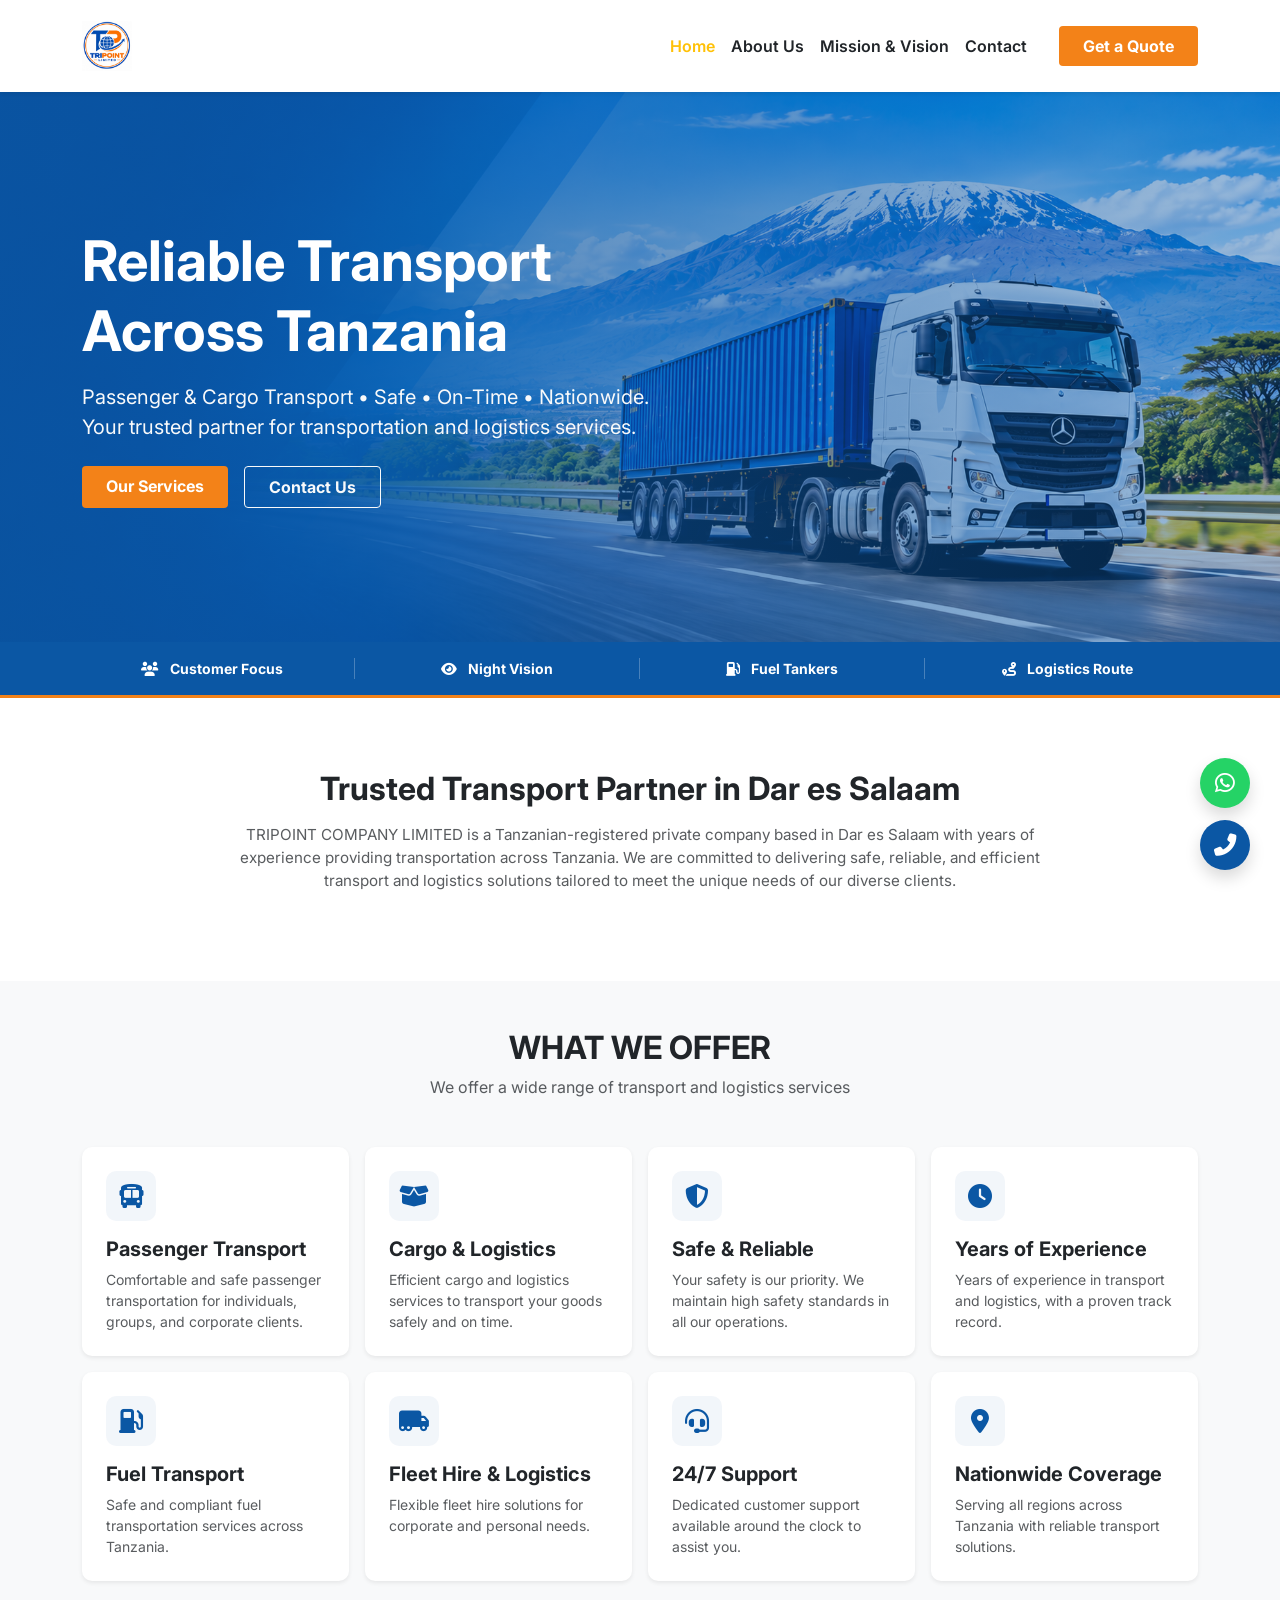
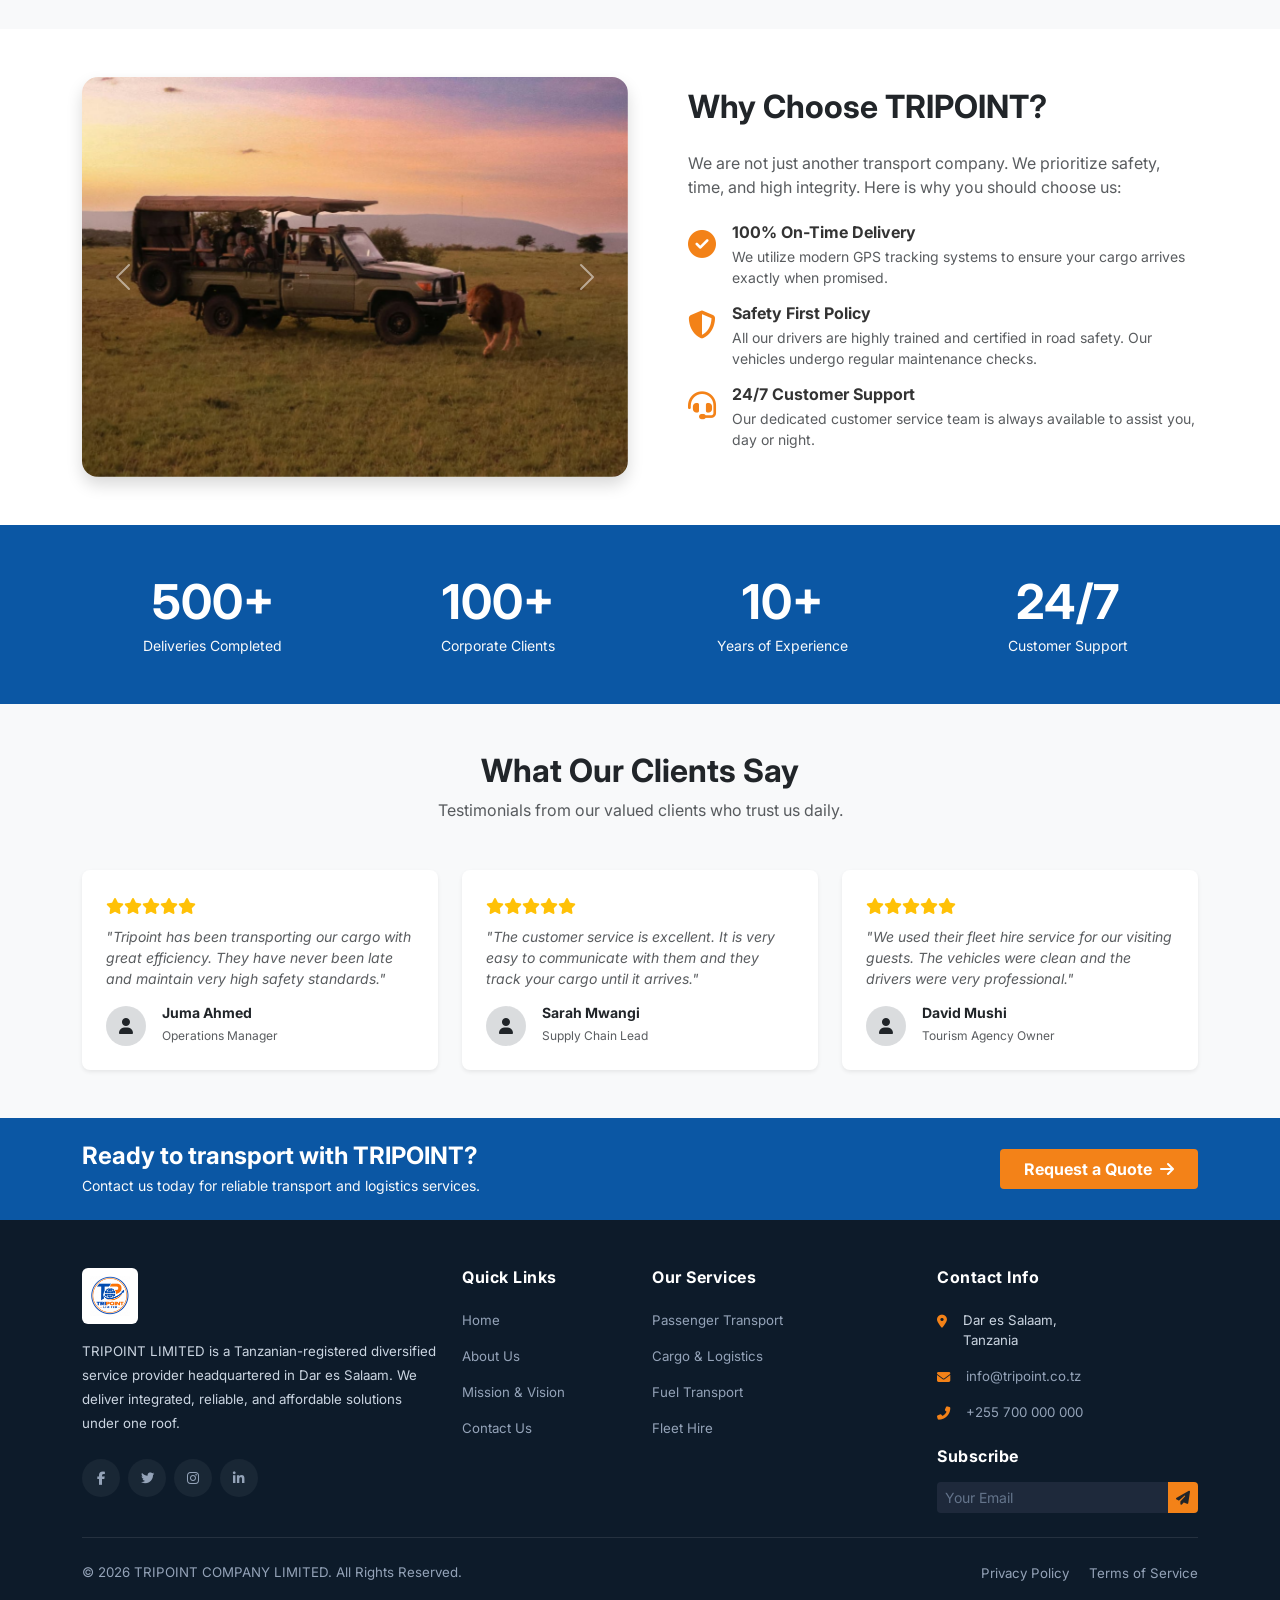
==== index.html @ cb776d4c "first commit" ====
<!DOCTYPE html>
<html lang="en">
<head>
    <meta charset="UTF-8">
    <meta name="viewport" content="width=device-width, initial-scale=1.0">
    <title>Tripoint Limited | Reliable Transport & Logistics</title>
    
    <!-- Bootstrap 5 Online CDN -->
    <link href="https://cdn.jsdelivr.net/npm/bootstrap@5.3.2/dist/css/bootstrap.min.css" rel="stylesheet">
    <!-- Font Awesome Icons Online CDN -->
    <link rel="stylesheet" href="https://cdnjs.cloudflare.com/ajax/libs/font-awesome/6.4.2/css/all.min.css">
    
    <!-- Custom CSS -->
    <link rel="stylesheet" href="assets/css/style.css">
</head>
<body>

    <!-- Navbar -->
    <nav class="navbar navbar-expand-lg navbar-light bg-white sticky-top shadow-sm py-3">
        <div class="container">
            <a class="navbar-brand" href="index.html">
                <img src="assets/images/logo/img.png" alt="Tripoint Logo" style="height: 50px; object-fit: contain;" onerror="this.src='https://via.placeholder.com/150x50?text=TRIPOINT'">
            </a>
            <button class="navbar-toggler border-0" type="button" data-bs-toggle="collapse" data-bs-target="#navbarNav">
                <span class="navbar-toggler-icon"></span>
            </button>
            <div class="collapse navbar-collapse justify-content-end" id="navbarNav">
                <ul class="navbar-nav align-items-center fw-semibold">
                    <li class="nav-item"><a class="nav-link active text-warning" href="index.html">Home</a></li>
                    <li class="nav-item"><a class="nav-link text-dark" href="about/index.html">About Us</a></li>
                    <li class="nav-item"><a class="nav-link text-dark" href="mission/index.html">Mission & Vision</a></li>
                    <li class="nav-item"><a class="nav-link text-dark" href="contact/index.html">Contact</a></li>
                    <li class="nav-item ms-lg-4 mt-3 mt-lg-0">
                        <a href="contact/index.html" class="btn btn-orange px-4 py-2 fw-bold text-white rounded-1">Get a Quote</a>
                    </li>
                </ul>
            </div>
        </div>
    </nav>

    <!-- Hero Section -->
    <header class="hero-section d-flex align-items-center">
        <div class="container">
            <div class="row">
                <div class="col-lg-7 col-md-9">
                    <h1 class="display-4 fw-bold text-white mb-3 lh-sm">Reliable Transport<br>Across Tanzania</h1>
                    <p class="text-light mb-4 fs-5" style="max-width: 600px;">Passenger & Cargo Transport • Safe • On-Time • Nationwide.<br>Your trusted partner for transportation and logistics services.</p>
                    <div class="d-flex gap-3">
                        <a href="#services" class="btn btn-orange px-4 py-2 fw-bold text-white rounded-1">Our Services</a>
                        <a href="contact/index.html" class="btn btn-outline-light px-4 py-2 fw-bold rounded-1">Contact Us</a>
                    </div>
                </div>
            </div>
        </div>
    </header>

    <!-- Features Bar -->
    <div class="features-bar py-3">
        <div class="container">
            <div class="row text-center text-white fw-bold small">
                <div class="col-6 col-md-3 mb-2 mb-md-0 border-end border-white border-opacity-25">
                    <i class="fas fa-users me-2"></i> Customer Focus
                </div>
                <div class="col-6 col-md-3 mb-2 mb-md-0 border-end border-white border-opacity-25">
                    <i class="fas fa-eye me-2"></i> Night Vision
                </div>
                <div class="col-6 col-md-3 mb-2 mb-md-0 border-end border-white border-opacity-25">
                    <i class="fas fa-gas-pump me-2"></i> Fuel Tankers
                </div>
                <div class="col-6 col-md-3">
                    <i class="fas fa-route me-2"></i> Logistics Route
                </div>
            </div>
        </div>
    </div>

    <!-- About Section -->
    <section class="py-5 bg-white text-center">
        <div class="container py-4">
            <h2 class="fw-bold mb-3 text-dark">Trusted Transport Partner in Dar es Salaam</h2>
            <p class="text-muted mx-auto" style="max-width: 850px; font-size: 0.95rem;">
                TRIPOINT COMPANY LIMITED is a Tanzanian-registered private company based in Dar es Salaam with years of experience providing transportation across Tanzania. We are committed to delivering safe, reliable, and efficient transport and logistics solutions tailored to meet the unique needs of our diverse clients.
            </p>
        </div>
    </section>

    <!-- What We Offer Section -->
    <section class="py-5 bg-light-gray" id="services">
        <div class="container">
            <div class="text-center mb-5">
                <h2 class="fw-bold text-dark">WHAT WE OFFER</h2>
                <p class="text-muted">We offer a wide range of transport and logistics services</p>
            </div>
            
            <div class="row g-3">
                <div class="col-md-6 col-lg-3">
                    <div class="card h-100 border-0 shadow-sm service-card rounded-3">
                        <div class="card-body p-4 text-start">
                            <div class="icon-box mb-3 text-primary fs-4"><i class="fas fa-bus"></i></div>
                            <h5 class="fw-bold text-dark mb-2">Passenger Transport</h5>
                            <p class="text-muted small mb-0">Comfortable and safe passenger transportation for individuals, groups, and corporate clients.</p>
                        </div>
                    </div>
                </div>
                <div class="col-md-6 col-lg-3">
                    <div class="card h-100 border-0 shadow-sm service-card rounded-3">
                        <div class="card-body p-4 text-start">
                            <div class="icon-box mb-3 text-primary fs-4"><i class="fas fa-box-open"></i></div>
                            <h5 class="fw-bold text-dark mb-2">Cargo & Logistics</h5>
                            <p class="text-muted small mb-0">Efficient cargo and logistics services to transport your goods safely and on time.</p>
                        </div>
                    </div>
                </div>
                <div class="col-md-6 col-lg-3">
                    <div class="card h-100 border-0 shadow-sm service-card rounded-3">
                        <div class="card-body p-4 text-start">
                            <div class="icon-box mb-3 text-primary fs-4"><i class="fas fa-shield-alt"></i></div>
                            <h5 class="fw-bold text-dark mb-2">Safe & Reliable</h5>
                            <p class="text-muted small mb-0">Your safety is our priority. We maintain high safety standards in all our operations.</p>
                        </div>
                    </div>
                </div>
                <div class="col-md-6 col-lg-3">
                    <div class="card h-100 border-0 shadow-sm service-card rounded-3">
                        <div class="card-body p-4 text-start">
                            <div class="icon-box mb-3 text-primary fs-4"><i class="fas fa-clock"></i></div>
                            <h5 class="fw-bold text-dark mb-2">Years of Experience</h5>
                            <p class="text-muted small mb-0">Years of experience in transport and logistics, with a proven track record.</p>
                        </div>
                    </div>
                </div>
                <div class="col-md-6 col-lg-3">
                    <div class="card h-100 border-0 shadow-sm service-card rounded-3">
                        <div class="card-body p-4 text-start">
                            <div class="icon-box mb-3 text-primary fs-4"><i class="fas fa-gas-pump"></i></div>
                            <h5 class="fw-bold text-dark mb-2">Fuel Transport</h5>
                            <p class="text-muted small mb-0">Safe and compliant fuel transportation services across Tanzania.</p>
                        </div>
                    </div>
                </div>
                <div class="col-md-6 col-lg-3">
                    <div class="card h-100 border-0 shadow-sm service-card rounded-3">
                        <div class="card-body p-4 text-start">
                            <div class="icon-box mb-3 text-primary fs-4"><i class="fas fa-truck-moving"></i></div>
                            <h5 class="fw-bold text-dark mb-2">Fleet Hire & Logistics</h5>
                            <p class="text-muted small mb-0">Flexible fleet hire solutions for corporate and personal needs.</p>
                        </div>
                    </div>
                </div>
                <div class="col-md-6 col-lg-3">
                    <div class="card h-100 border-0 shadow-sm service-card rounded-3">
                        <div class="card-body p-4 text-start">
                            <div class="icon-box mb-3 text-primary fs-4"><i class="fas fa-headset"></i></div>
                            <h5 class="fw-bold text-dark mb-2">24/7 Support</h5>
                            <p class="text-muted small mb-0">Dedicated customer support available around the clock to assist you.</p>
                        </div>
                    </div>
                </div>
                <div class="col-md-6 col-lg-3">
                    <div class="card h-100 border-0 shadow-sm service-card rounded-3">
                        <div class="card-body p-4 text-start">
                            <div class="icon-box mb-3 text-primary fs-4"><i class="fas fa-map-marker-alt"></i></div>
                            <h5 class="fw-bold text-dark mb-2">Nationwide Coverage</h5>
                            <p class="text-muted small mb-0">Serving all regions across Tanzania with reliable transport solutions.</p>
                        </div>
                    </div>
                </div>
            </div>
        </div>
    </section>

    <!-- Why Choose Us Section with Image Slider -->
    <section class="py-5 bg-white">
        <div class="container">
            <div class="row align-items-center">
                <!-- Image Slider Column -->
                <div class="col-lg-6 mb-4 mb-lg-0">
                    <div id="whyChooseCarousel" class="carousel slide shadow rounded-4 overflow-hidden" data-bs-ride="carousel" data-bs-interval="3000">
                        <div class="carousel-inner">
                            <!-- Slide 1 -->
                            <div class="carousel-item active">
                                <img src="assets/images/images/img3.jpeg" class="d-block w-100" style="height: 400px; object-fit: cover;" alt="Tripoint Operations" onerror="this.src='https://via.placeholder.com/600x400?text=Image+1'">
                            </div>
                            <!-- Slide 2 -->
                            <div class="carousel-item">
                                <img src="assets/images/images/img7.jpeg" class="d-block w-100" style="height: 400px; object-fit: cover;" alt="Tripoint Fleet" onerror="this.src='https://via.placeholder.com/600x400?text=Image+2'">
                            </div>
                            <!-- Slide 3 -->
                            <div class="carousel-item">
                                <img src="assets/images/images/img8.jpeg" class="d-block w-100" style="height: 400px; object-fit: cover;" alt="Tripoint Logistics" onerror="this.src='https://via.placeholder.com/600x400?text=Image+3'">
                            </div>
                            <!-- Slide 4 -->
                            <div class="carousel-item">
                                <img src="assets/images/images/img9.jpeg" class="d-block w-100" style="height: 400px; object-fit: cover;" alt="Tripoint Transport" onerror="this.src='https://via.placeholder.com/600x400?text=Image+4'">
                            </div>
                        </div>
                        <!-- Slider Controls (Vishale vya kubonyeza) -->
                        <button class="carousel-control-prev" type="button" data-bs-target="#whyChooseCarousel" data-bs-slide="prev">
                            <span class="carousel-control-prev-icon" aria-hidden="true"></span>
                            <span class="visually-hidden">Previous</span>
                        </button>
                        <button class="carousel-control-next" type="button" data-bs-target="#whyChooseCarousel" data-bs-slide="next">
                            <span class="carousel-control-next-icon" aria-hidden="true"></span>
                            <span class="visually-hidden">Next</span>
                        </button>
                    </div>
                </div>

                <!-- Text Column -->
                <div class="col-lg-6 ps-lg-5">
                    <h2 class="fw-bold text-dark mb-4">Why Choose TRIPOINT?</h2>
                    <p class="text-muted mb-4">We are not just another transport company. We prioritize safety, time, and high integrity. Here is why you should choose us:</p>
                    
                    <div class="d-flex mb-3">
                        <div class="me-3 text-orange fs-3"><i class="fas fa-check-circle"></i></div>
                        <div>
                            <h6 class="fw-bold mb-1">100% On-Time Delivery</h6>
                            <p class="text-muted small mb-0">We utilize modern GPS tracking systems to ensure your cargo arrives exactly when promised.</p>
                        </div>
                    </div>
                    
                    <div class="d-flex mb-3">
                        <div class="me-3 text-orange fs-3"><i class="fas fa-shield-alt"></i></div>
                        <div>
                            <h6 class="fw-bold mb-1">Safety First Policy</h6>
                            <p class="text-muted small mb-0">All our drivers are highly trained and certified in road safety. Our vehicles undergo regular maintenance checks.</p>
                        </div>
                    </div>
                    
                    <div class="d-flex mb-3">
                        <div class="me-3 text-orange fs-3"><i class="fas fa-headset"></i></div>
                        <div>
                            <h6 class="fw-bold mb-1">24/7 Customer Support</h6>
                            <p class="text-muted small mb-0">Our dedicated customer service team is always available to assist you, day or night.</p>
                        </div>
                    </div>
                </div>
            </div>
        </div>
    </section>

    <!-- Stats Section -->
    <section class="py-5 bg-primary text-white">
        <div class="container">
            <div class="row text-center">
                <div class="col-6 col-md-3 mb-4 mb-md-0">
                    <h2 class="fw-bold display-5 text-white mb-1">500+</h2>
                    <p class="mb-0 small text-light">Deliveries Completed</p>
                </div>
                <div class="col-6 col-md-3 mb-4 mb-md-0">
                    <h2 class="fw-bold display-5 text-white mb-1">100+</h2>
                    <p class="mb-0 small text-light">Corporate Clients</p>
                </div>
                <div class="col-6 col-md-3 mb-4 mb-md-0">
                    <h2 class="fw-bold display-5 text-white mb-1">10+</h2>
                    <p class="mb-0 small text-light">Years of Experience</p>
                </div>
                <div class="col-6 col-md-3">
                    <h2 class="fw-bold display-5 text-white mb-1">24/7</h2>
                    <p class="mb-0 small text-light">Customer Support</p>
                </div>
            </div>
        </div>
    </section>

    <!-- Testimonials Section -->
    <section class="py-5 bg-light-gray">
        <div class="container">
            <div class="text-center mb-5">
                <h2 class="fw-bold text-dark">What Our Clients Say</h2>
                <p class="text-muted">Testimonials from our valued clients who trust us daily.</p>
            </div>
            <div class="row g-4">
                <div class="col-md-4">
                    <div class="card h-100 border-0 shadow-sm p-4 rounded-3">
                        <div class="text-warning mb-2"><i class="fas fa-star"></i><i class="fas fa-star"></i><i class="fas fa-star"></i><i class="fas fa-star"></i><i class="fas fa-star"></i></div>
                        <p class="text-muted fst-italic small mb-3">"Tripoint has been transporting our cargo with great efficiency. They have never been late and maintain very high safety standards."</p>
                        <div class="d-flex align-items-center">
                            <div class="bg-secondary bg-opacity-25 rounded-circle d-flex align-items-center justify-content-center me-3" style="width: 40px; height: 40px;"><i class="fas fa-user text-dark"></i></div>
                            <div><h6 class="fw-bold mb-0 small">Juma Ahmed</h6><span class="text-muted" style="font-size: 0.75rem;">Operations Manager</span></div>
                        </div>
                    </div>
                </div>
                <div class="col-md-4">
                    <div class="card h-100 border-0 shadow-sm p-4 rounded-3">
                        <div class="text-warning mb-2"><i class="fas fa-star"></i><i class="fas fa-star"></i><i class="fas fa-star"></i><i class="fas fa-star"></i><i class="fas fa-star"></i></div>
                        <p class="text-muted fst-italic small mb-3">"The customer service is excellent. It is very easy to communicate with them and they track your cargo until it arrives."</p>
                        <div class="d-flex align-items-center">
                            <div class="bg-secondary bg-opacity-25 rounded-circle d-flex align-items-center justify-content-center me-3" style="width: 40px; height: 40px;"><i class="fas fa-user text-dark"></i></div>
                            <div><h6 class="fw-bold mb-0 small">Sarah Mwangi</h6><span class="text-muted" style="font-size: 0.75rem;">Supply Chain Lead</span></div>
                        </div>
                    </div>
                </div>
                <div class="col-md-4">
                    <div class="card h-100 border-0 shadow-sm p-4 rounded-3">
                        <div class="text-warning mb-2"><i class="fas fa-star"></i><i class="fas fa-star"></i><i class="fas fa-star"></i><i class="fas fa-star"></i><i class="fas fa-star"></i></div>
                        <p class="text-muted fst-italic small mb-3">"We used their fleet hire service for our visiting guests. The vehicles were clean and the drivers were very professional."</p>
                        <div class="d-flex align-items-center">
                            <div class="bg-secondary bg-opacity-25 rounded-circle d-flex align-items-center justify-content-center me-3" style="width: 40px; height: 40px;"><i class="fas fa-user text-dark"></i></div>
                            <div><h6 class="fw-bold mb-0 small">David Mushi</h6><span class="text-muted" style="font-size: 0.75rem;">Tourism Agency Owner</span></div>
                        </div>
                    </div>
                </div>
            </div>
        </div>
    </section>

    <!-- Blue CTA Bar -->
    <div class="bg-blue py-4">
        <div class="container">
            <div class="row align-items-center">
                <div class="col-md-8 text-center text-md-start mb-3 mb-md-0">
                    <h4 class="text-white fw-bold mb-1">Ready to transport with TRIPOINT?</h4>
                    <p class="text-light mb-0 small">Contact us today for reliable transport and logistics services.</p>
                </div>
                <div class="col-md-4 text-center text-md-end">
                    <a href="contact/index.html" class="btn btn-orange px-4 py-2 fw-bold text-white rounded-1">Request a Quote <i class="fas fa-arrow-right ms-1"></i></a>
                </div>
            </div>
        </div>
    </div>

    <!-- Footer -->
    <footer class="footer pt-5 pb-4 bg-dark-navy text-light">
        <div class="container">
            <div class="row g-4 mb-4">
                
                <!-- Col 1: Brand & About -->
                <div class="col-lg-4 col-md-6">
                    <div class="footer-brand mb-3">
                        <div class="bg-white p-2 rounded d-inline-block">
                            <img src="assets/images/logo/img.png" alt="Tripoint Logo" style="height: 40px; object-fit: contain;" onerror="this.src='https://via.placeholder.com/150x40/ffffff/000000?text=TRIPOINT'">
                        </div>
                    </div>
                    <p class="small text-slate-300 mb-4" style="line-height: 1.8;">
                        TRIPOINT LIMITED is a Tanzanian-registered diversified service provider headquartered in Dar es Salaam. We deliver integrated, reliable, and affordable solutions under one roof.
                    </p>
                    <div class="social-icons d-flex gap-2">
                        <a href="#" class="social-btn"><i class="fab fa-facebook-f fa-sm"></i></a>
                        <a href="#" class="social-btn"><i class="fab fa-twitter fa-sm"></i></a>
                        <a href="#" class="social-btn"><i class="fab fa-instagram fa-sm"></i></a>
                        <a href="#" class="social-btn"><i class="fab fa-linkedin-in fa-sm"></i></a>
                    </div>
                </div>

                <!-- Col 2: Quick Links -->
                <div class="col-lg-2 col-md-6">
                    <h6 class="fw-bold text-white mb-4">Quick Links</h6>
                    <ul class="list-unstyled small footer-links">
                        <li class="mb-3"><a href="index.html" class="footer-link">Home</a></li>
                        <li class="mb-3"><a href="about/index.html" class="footer-link">About Us</a></li>
                        <li class="mb-3"><a href="mission/index.html" class="footer-link">Mission & Vision</a></li>
                        <li class="mb-3"><a href="contact/index.html" class="footer-link">Contact Us</a></li>
                    </ul>
                </div>

                <!-- Col 3: Our Services -->
                <div class="col-lg-3 col-md-6">
                    <h6 class="fw-bold text-white mb-4">Our Services</h6>
                    <ul class="list-unstyled small footer-links">
                        <li class="mb-3"><a href="contact/index.html" class="footer-link">Passenger Transport</a></li>
                        <li class="mb-3"><a href="contact/index.html" class="footer-link">Cargo & Logistics</a></li>
                        <li class="mb-3"><a href="contact/index.html" class="footer-link">Fuel Transport</a></li>
                        <li class="mb-3"><a href="contact/index.html" class="footer-link">Fleet Hire</a></li>
                    </ul>
                </div>

                <!-- Col 4: Contact Info & Newsletter -->
                <div class="col-lg-3 col-md-6">
                    <h6 class="fw-bold text-white mb-4">Contact Info</h6>
                    <ul class="list-unstyled small text-slate-300">
                        <li class="mb-3 d-flex">
                            <i class="fas fa-map-marker-alt me-3 mt-1 text-orange"></i>
                            <span>Dar es Salaam,<br>Tanzania</span>
                        </li>
                        <li class="mb-3 d-flex">
                            <i class="fas fa-envelope me-3 mt-1 text-orange"></i>
                            <a href="mailto:info@tripoint.co.tz" class="footer-link">info@tripoint.co.tz</a>
                        </li>
                        <li class="mb-4 d-flex">
                            <i class="fas fa-phone-alt me-3 mt-1 text-orange"></i>
                            <a href="tel:+255700000000" class="footer-link">+255 700 000 000</a>
                        </li>
                    </ul>
                    
                    <h6 class="fw-bold text-white mb-3">Subscribe</h6>
                    <form>
                        <div class="input-group">
                            <input type="email" class="form-control form-control-sm border-0" placeholder="Your Email">
                            <button class="btn btn-orange btn-sm" type="button"><i class="fas fa-paper-plane"></i></button>
                        </div>
                    </form>
                </div>

            </div>
            
            <!-- Footer Bottom -->
            <div class="border-top border-secondary border-opacity-25 pt-4 mt-2">
                <div class="row align-items-center">
                    <div class="col-md-6 text-center text-md-start mb-2 mb-md-0">
                        <p class="small text-slate-400 mb-0">&copy; 2026 TRIPOINT COMPANY LIMITED. All Rights Reserved.</p>
                    </div>
                    <div class="col-md-6 text-center text-md-end">
                        <a href="#" class="footer-link small me-3">Privacy Policy</a>
                        <a href="#" class="footer-link small">Terms of Service</a>
                    </div>
                </div>
            </div>
        </div>
    </footer>

    <!-- Floating Action Buttons (Upande wa Kulia) -->
    <div class="floating-buttons">
        <a href="https://wa.me/255700000000?text=Hello%20Tripoint,%20I%20would%20like%20to%20inquire%20about%20your%20services" target="_blank" class="float-btn btn-whatsapp shadow" title="Chat on WhatsApp">
            <i class="fab fa-whatsapp"></i>
        </a>
        
        <a href="tel:+255700000000" class="float-btn btn-call shadow" title="Call Us Now">
            <i class="fas fa-phone-alt"></i>
        </a>
        
        <a href="#" class="float-btn btn-top shadow" id="backToTop" title="Back to Top">
            <i class="fas fa-arrow-up"></i>
        </a>
    </div>

    <!-- Bootstrap JS Bundle -->
    <script src="https://cdn.jsdelivr.net/npm/bootstrap@5.3.2/dist/js/bootstrap.bundle.min.js"></script>
    
    <!-- Custom JS -->
    <script>
        const backToTopBtn = document.getElementById("backToTop");
        window.onscroll = function() {
            if (document.body.scrollTop > 300 || document.documentElement.scrollTop > 300) {
                backToTopBtn.style.display = "flex";
            } else {
                backToTopBtn.style.display = "none";
            }
        };
        backToTopBtn.addEventListener("click", function(e) {
            e.preventDefault();
            window.scrollTo({top: 0, behavior: 'smooth'});
        });
    </script>
</body>
</html>
---- assets/css/style.css ----
/* =========================================
   TRIPOINT LIMITED - CUSTOM CSS
   ========================================= */

@import url('https://fonts.googleapis.com/css2?family=Inter:wght@400;600;700;800&display=swap');

:root {
    --primary-blue: #0b57a4;
    --orange-accent: #f38218;
    --dark-navy: #0d1b2a;
    --bg-gray: #f8f9fa;
    --text-dark: #333333;
    --text-muted: #6c757d;
}

body {
    font-family: 'Inter', sans-serif;
    color: var(--text-dark);
    overflow-x: hidden;
}

/* Helper Classes */
.text-orange { color: var(--orange-accent) !important; }
.bg-blue { background-color: var(--primary-blue) !important; }
.bg-dark-navy { background-color: var(--dark-navy) !important; }
.bg-light-gray { background-color: var(--bg-gray) !important; }
.bg-primary { background-color: var(--primary-blue) !important; }

/* Custom Buttons */
.btn-orange {
    background-color: var(--orange-accent);
    border: none;
    transition: all 0.3s ease;
}
.btn-orange:hover {
    background-color: #d96d0f;
    color: #fff;
}

/* Navbar */
.navbar {
    padding: 15px 0;
    transition: all 0.3s;
}
.navbar .nav-link {
    padding: 10px 15px;
    transition: color 0.2s;
}
.navbar .nav-link:hover {
    color: var(--orange-accent) !important;
}
.navbar-brand img {
    height: 50px;
}

/* Hero Section */
.hero-section {
    background: linear-gradient(90deg, rgba(11, 87, 164, 0.85) 0%, rgba(11, 87, 164, 0.4) 100%), 
                url('../images/images/hero1.png') center/cover no-repeat;
    min-height: 550px;
    padding: 80px 0;
    position: relative;
}

/* Features Bar */
.features-bar {
    background-color: var(--primary-blue);
    border-bottom: 3px solid var(--orange-accent);
}

/* Service Cards */
.service-card {
    transition: transform 0.3s ease, box-shadow 0.3s ease;
    border-radius: 10px !important;
    background-color: #ffffff;
}
.service-card:hover {
    transform: translateY(-5px);
    box-shadow: 0 10px 20px rgba(0,0,0,0.1) !important;
}
.icon-box {
    display: inline-flex;
    align-items: center;
    justify-content: center;
    width: 50px;
    height: 50px;
    background-color: rgba(11, 87, 164, 0.05);
    border-radius: 10px;
    color: var(--primary-blue) !important;
}

/* CTA Bar */
.bg-blue {
    background-color: var(--primary-blue);
}

/* =========================================
   FOOTER STYLING
   ========================================= */
.footer {
    font-size: 0.95rem;
    background-color: var(--dark-navy);
}
.footer h6 {
    letter-spacing: 0.5px;
    font-size: 1rem;
}
.footer-links a {
    transition: color 0.3s ease, padding-left 0.3s ease;
}
.footer-links a:hover {
    color: #ffffff !important;
    padding-left: 5px;
}
.hover-white:hover {
    color: #ffffff !important;
}

/* Rangi ya maandishi yanayosomeka kwenye Footer nyeusi */
.text-slate-300 {
    color: #CBD5E1 !important;
}
.text-slate-400 {
    color: #94A3B8 !important;
}

/* Viungo vya Footer (Links) */
.footer-link {
    color: #94A3B8 !important;
    text-decoration: none;
    transition: all 0.3s ease;
}
.footer-link:hover {
    color: var(--orange-accent) !important;
    padding-left: 5px; 
}

/* Alama za Mitandao ya Kijamii (Social Icons) */
.social-btn {
    display: inline-flex;
    align-items: center;
    justify-content: center;
    width: 38px;
    height: 38px;
    background-color: rgba(255, 255, 255, 0.05);
    color: #94A3B8;
    border-radius: 50%;
    text-decoration: none;
    transition: all 0.3s ease;
}
.social-btn:hover {
    background-color: var(--orange-accent);
    color: #ffffff;
    transform: translateY(-3px);
}

/* Kurekebisha fomu ya Newsletter kwenye footer */
.footer .form-control {
    background-color: #1E293B;
    color: #ffffff;
}
.footer .form-control::placeholder {
    color: #64748B;
}

/* =========================================
   FLOATING ACTION BUTTONS (Chini Kushoto)
   ========================================= */
.floating-buttons {
    position: fixed;
    bottom: 30px;
    right: 30px; /* Nimeweka left kama ulivyoomba */
    display: flex;
    flex-direction: column;
    gap: 12px;
    z-index: 1050;
}

.float-btn {
    width: 50px;
    height: 50px;
    border-radius: 50%;
    display: flex;
    align-items: center;
    justify-content: center;
    font-size: 1.4rem;
    color: #ffffff;
    text-decoration: none;
    transition: all 0.3s ease;
    cursor: pointer;
    border: none;
}

.float-btn:hover {
    color: #ffffff;
    transform: scale(1.1);
}

/* WhatsApp Button */
.btn-whatsapp {
    background-color: #25d366;
}
.btn-whatsapp:hover {
    background-color: #1ebe57;
    box-shadow: 0 5px 15px rgba(37, 211, 102, 0.4);
}

/* Call Button */
.btn-call {
    background-color: var(--primary-blue);
}
.btn-call:hover {
    background-color: #08437f;
    box-shadow: 0 5px 15px rgba(11, 87, 164, 0.4);
}

/* Back to Top Button */
.btn-top {
    background-color: var(--orange-accent);
    display: none; 
}
.btn-top:hover {
    background-color: #d96d0f;
    box-shadow: 0 5px 15px rgba(243, 130, 24, 0.4);
}

/* Mobile Adjustments */
@media (max-width: 768px) {
    .hero-section {
        min-height: 400px;
        text-align: center;
        background: linear-gradient(180deg, rgba(11, 87, 164, 0.9) 0%, rgba(11, 87, 164, 0.7) 100%), 
                    url('../images/images/hero1.png') center/cover no-repeat;
    }
    .hero-section h1 {
        font-size: 2.2rem;
    }
    .features-bar .border-end {
        border-right: none !important;
        border-bottom: 1px solid rgba(255,255,255,0.2);
        padding-bottom: 10px;
        margin-bottom: 10px;
    }
    .features-bar .col:last-child {
        border-bottom: none;
        margin-bottom: 0;
        padding-bottom: 0;
    }
    .floating-buttons {
        bottom: 20px;
        left: 20px;
    }
    .float-btn {
        width: 45px;
        height: 45px;
        font-size: 1.2rem;
    }
}
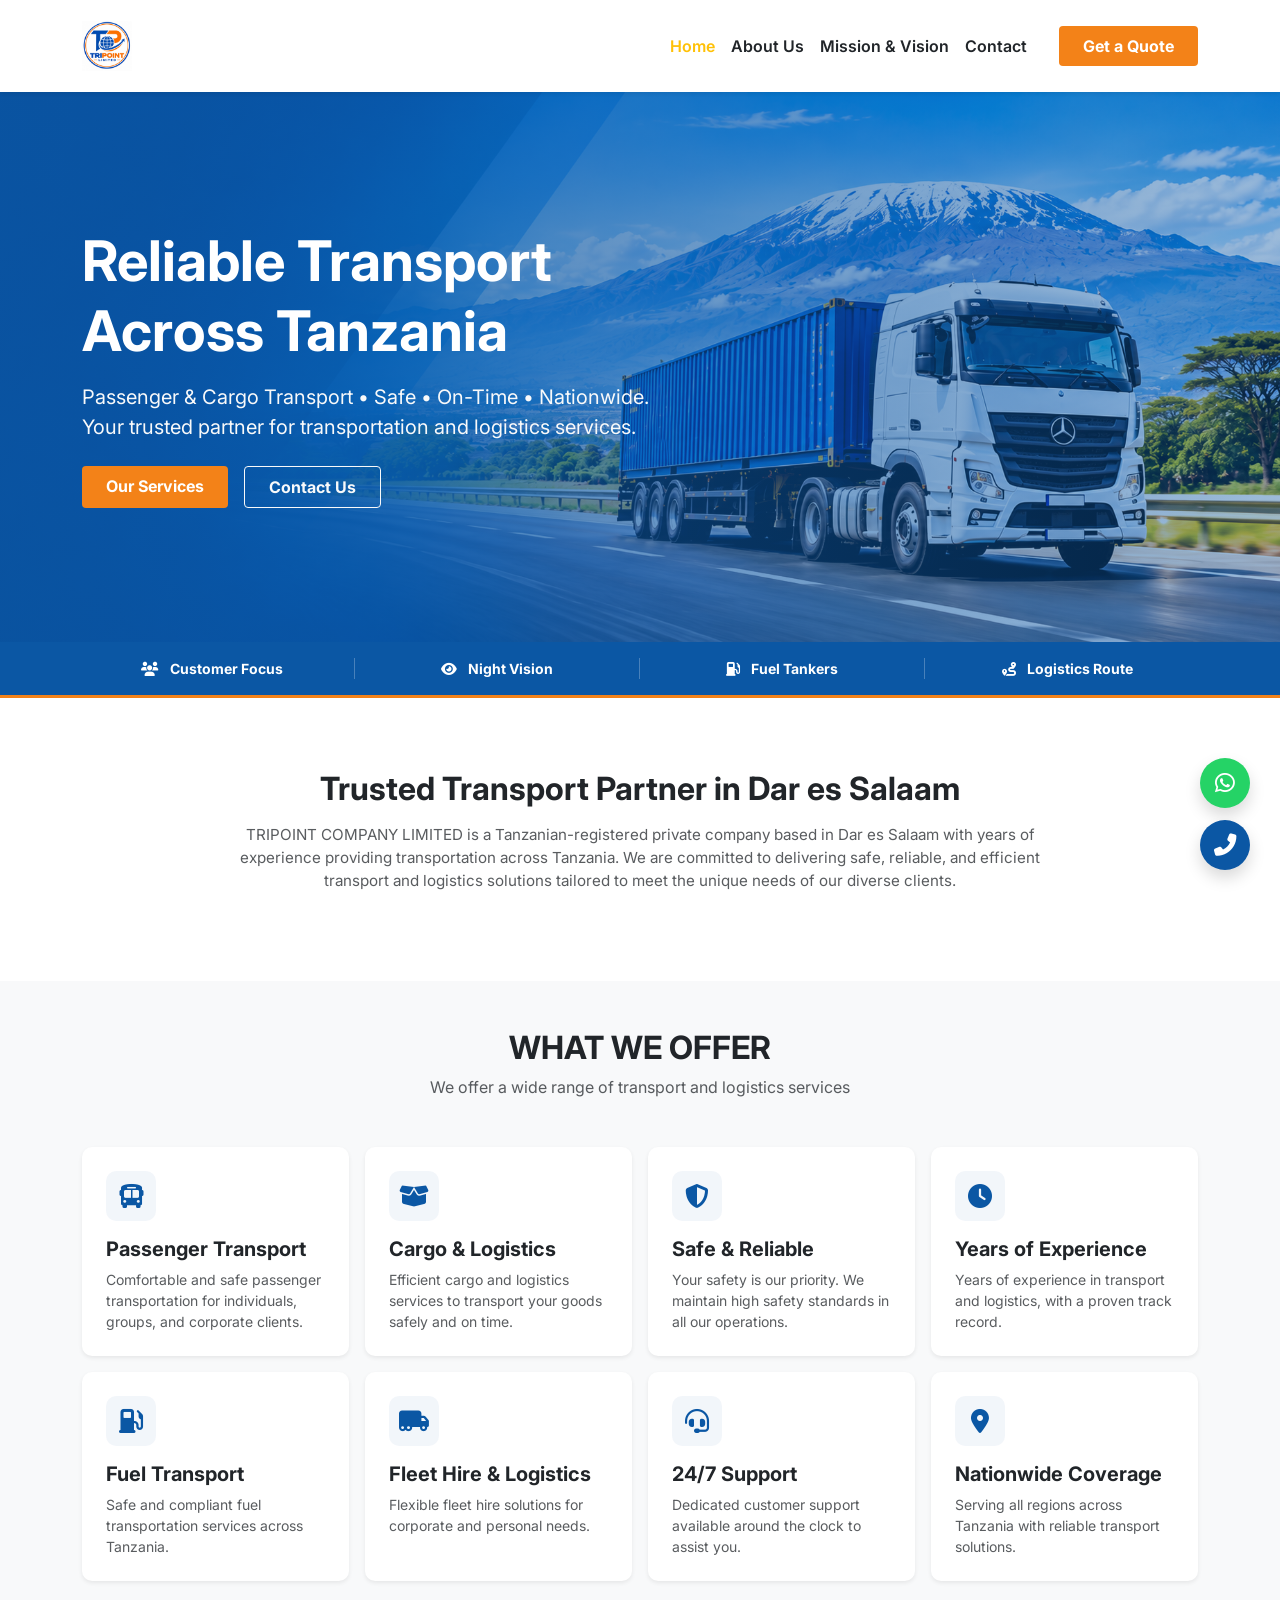
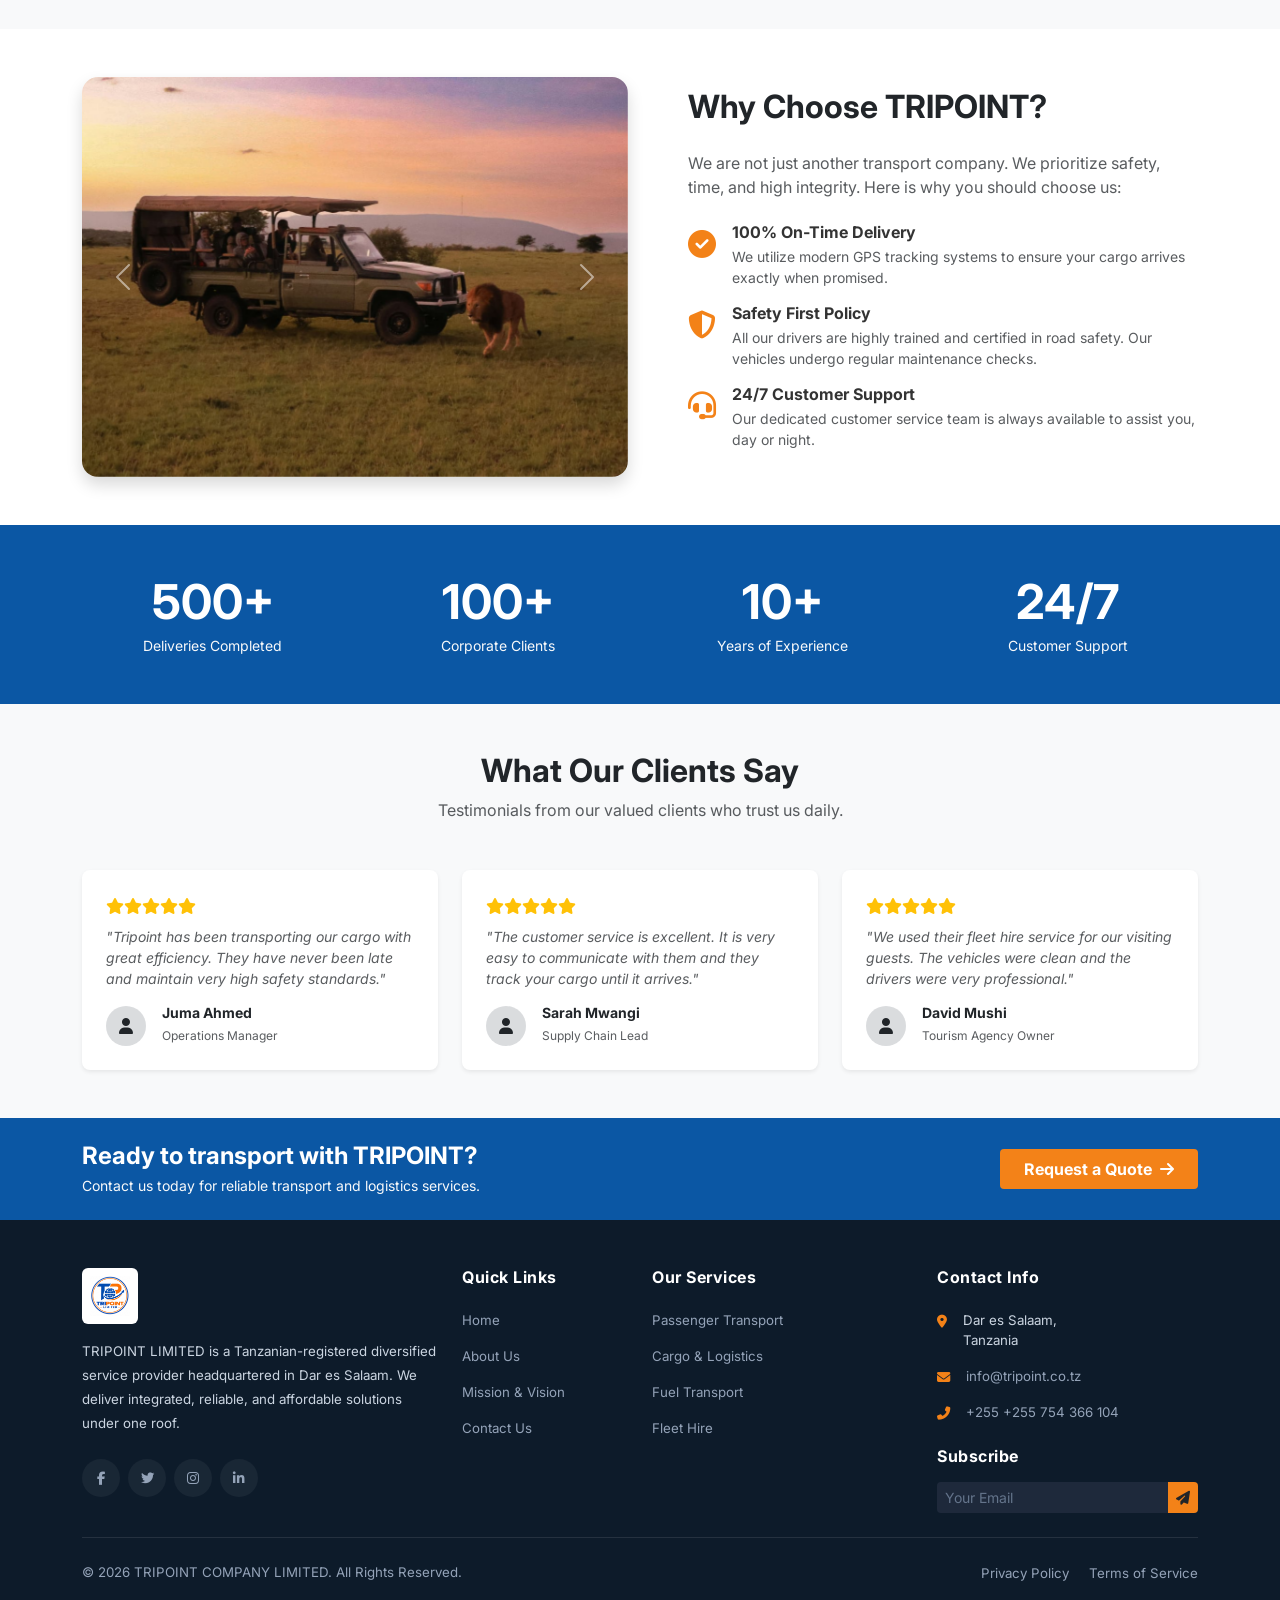
==== commit aefceadc: "update on phone number" ====
--- a/index.html
+++ b/index.html
@@ -379,7 +379,7 @@
                         </li>
                         <li class="mb-4 d-flex">
                             <i class="fas fa-phone-alt me-3 mt-1 text-orange"></i>
-                            <a href="tel:+255700000000" class="footer-link">+255 700 000 000</a>
+                            <a href="tel:+255754366104" class="footer-link">+255 +255 754 366 104</a>
                         </li>
                     </ul>
                     
@@ -411,11 +411,11 @@
 
     <!-- Floating Action Buttons (Upande wa Kulia) -->
     <div class="floating-buttons">
-        <a href="https://wa.me/255700000000?text=Hello%20Tripoint,%20I%20would%20like%20to%20inquire%20about%20your%20services" target="_blank" class="float-btn btn-whatsapp shadow" title="Chat on WhatsApp">
+        <a href="https://wa.me/255754366104?text=Hello%20Tripoint,%20I%20would%20like%20to%20inquire%20about%20your%20services" target="_blank" class="float-btn btn-whatsapp shadow" title="Chat on WhatsApp">
             <i class="fab fa-whatsapp"></i>
         </a>
         
-        <a href="tel:+255700000000" class="float-btn btn-call shadow" title="Call Us Now">
+        <a href="tel:+255754366104" class="float-btn btn-call shadow" title="Call Us Now">
             <i class="fas fa-phone-alt"></i>
         </a>
         
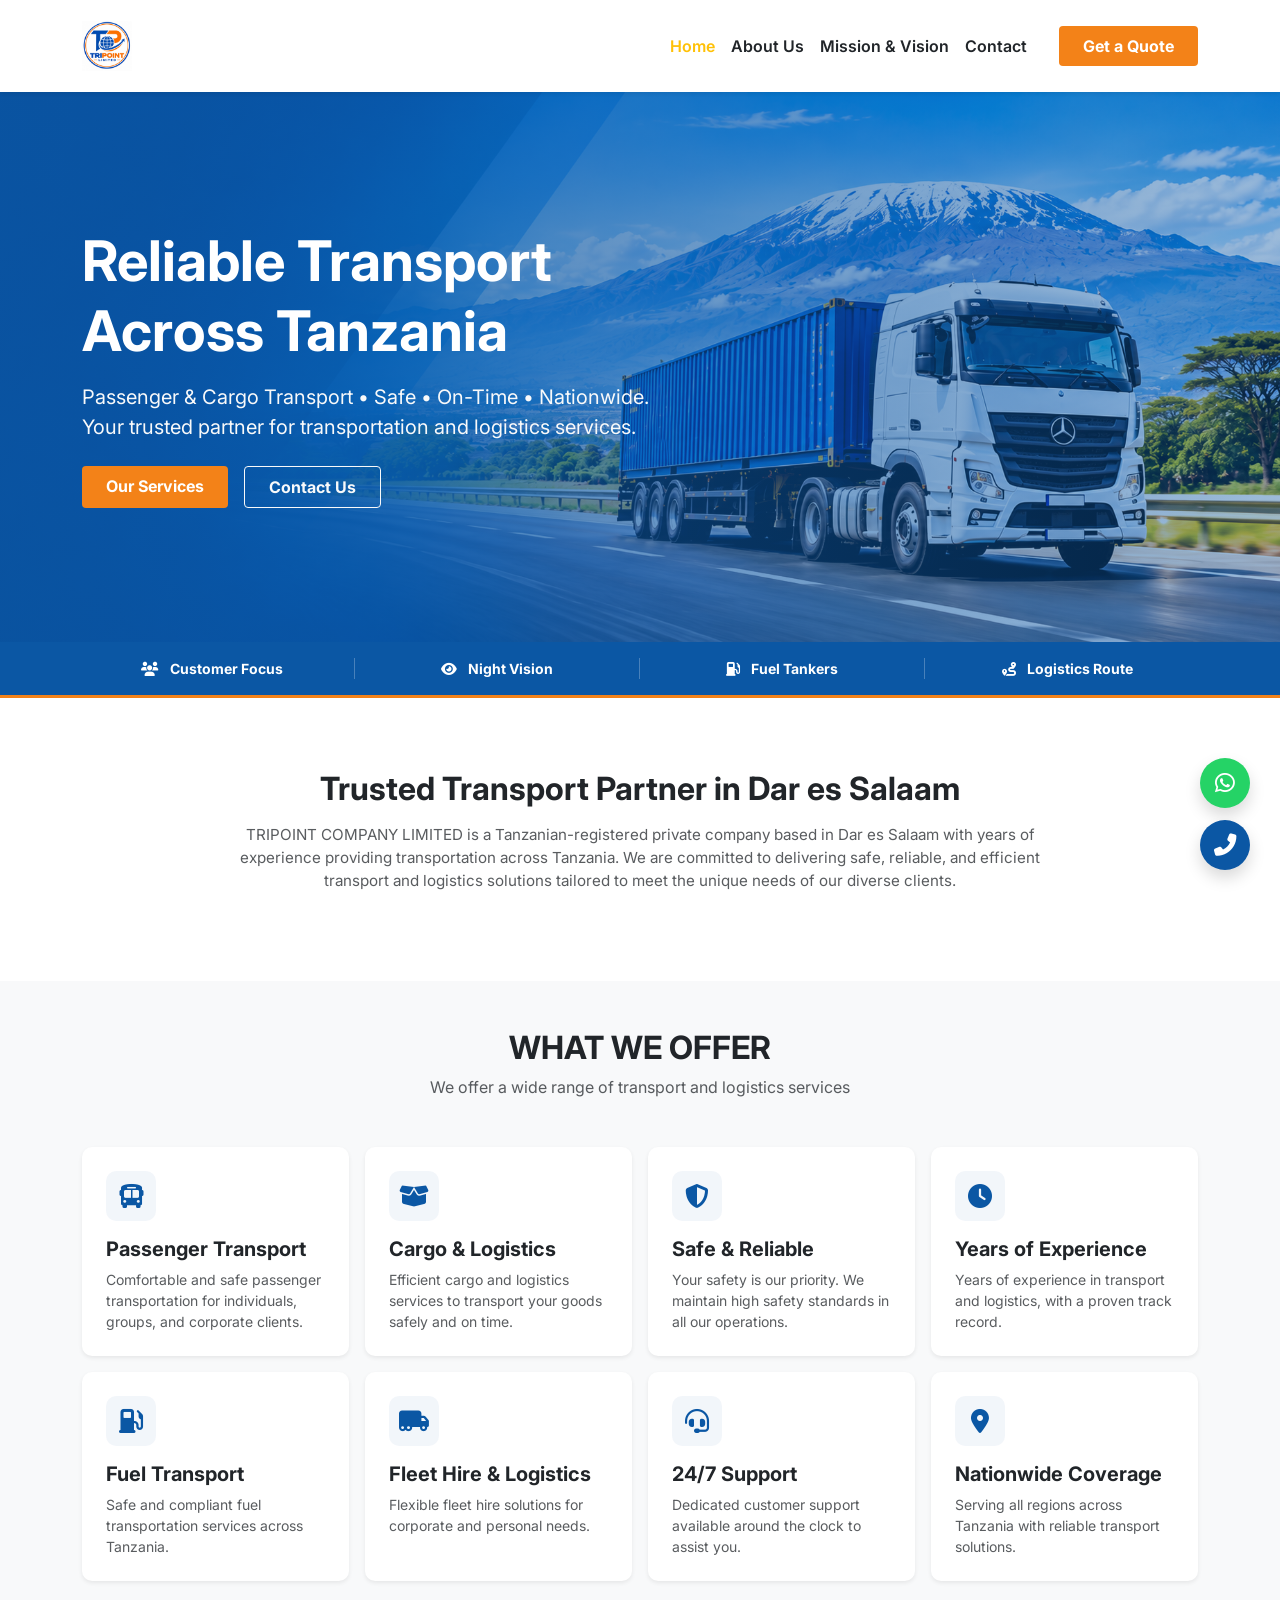
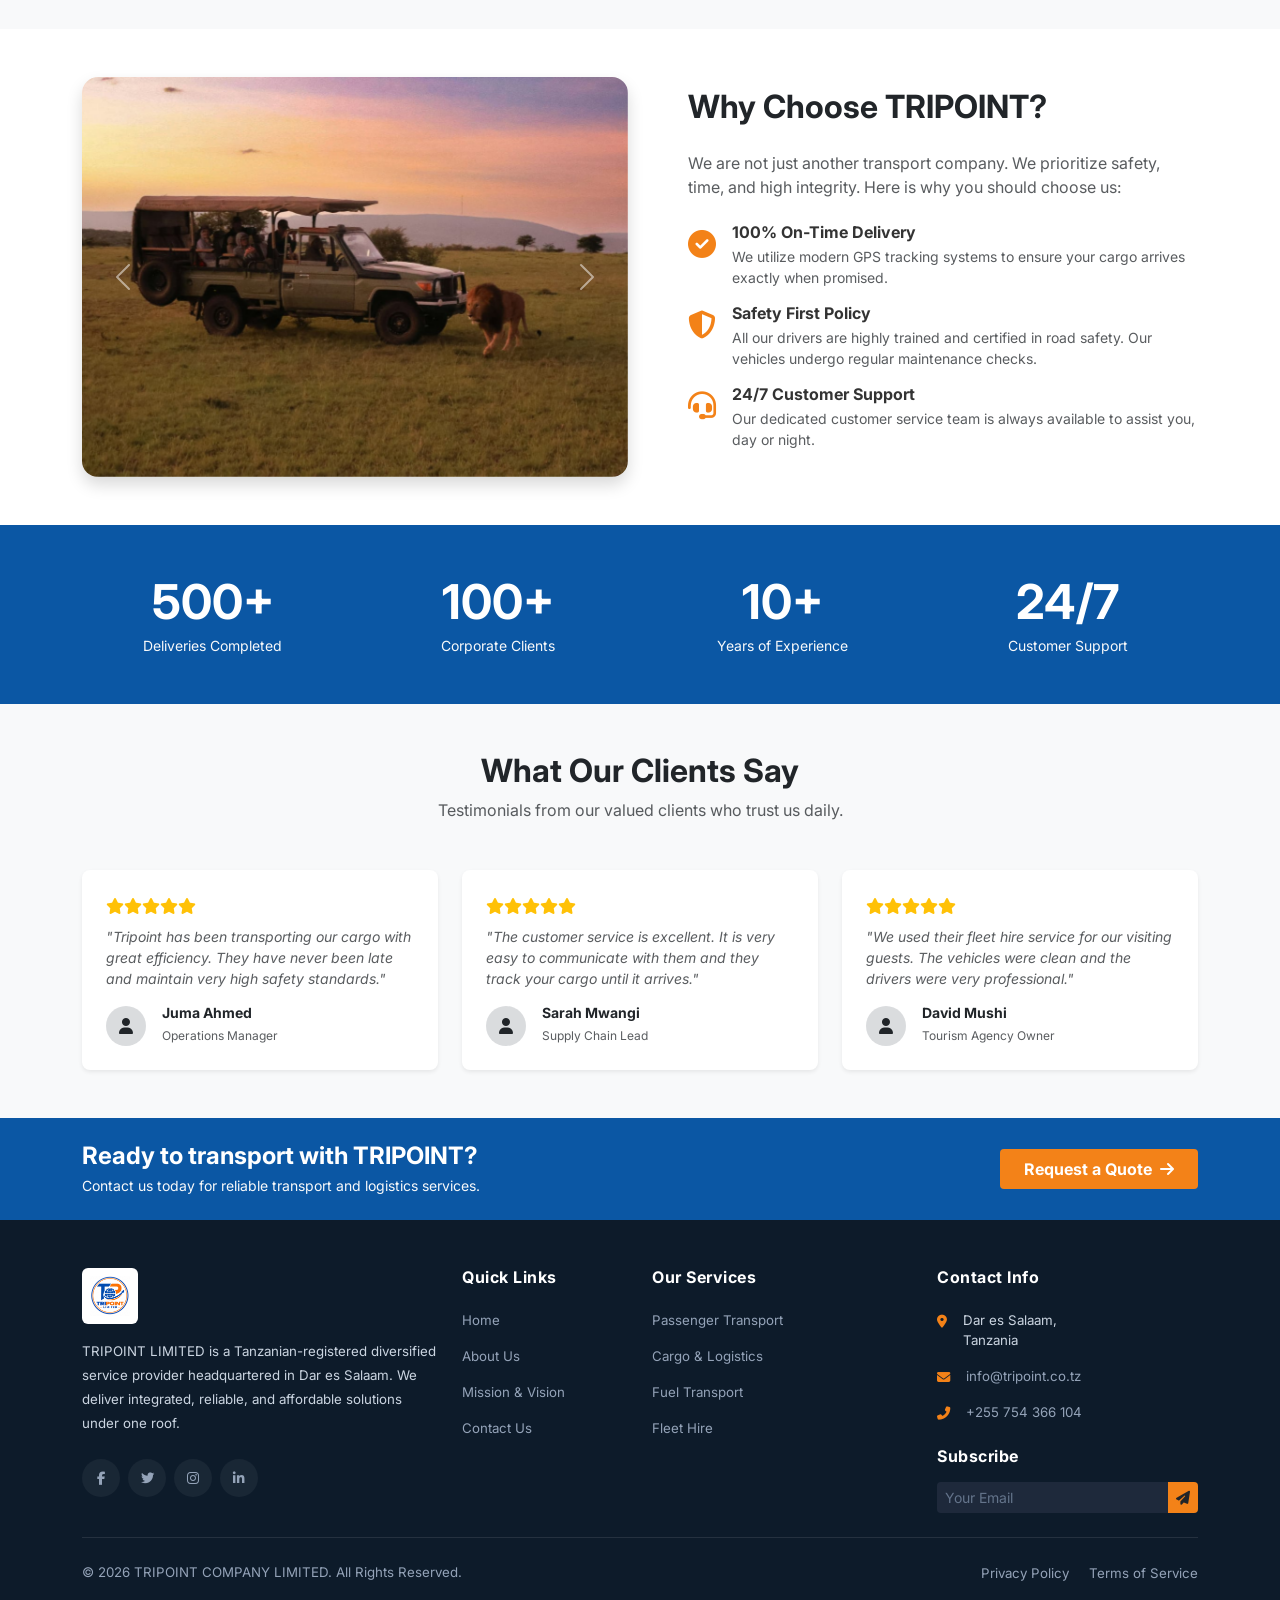
==== commit 87338854: "first commit 23" ====
--- a/index.html
+++ b/index.html
@@ -175,7 +175,7 @@
             <div class="row align-items-center">
                 <!-- Image Slider Column -->
                 <div class="col-lg-6 mb-4 mb-lg-0">
-                    <div id="whyChooseCarousel" class="carousel slide shadow rounded-4 overflow-hidden" data-bs-ride="carousel" data-bs-interval="3000">
+                    <div id="whyChooseCarousel" class="carousel slide shadow rounded-4 overflow-hidden" data-bs-ride="carousel" data-bs-interval="15000">
                         <div class="carousel-inner">
                             <!-- Slide 1 -->
                             <div class="carousel-item active">
@@ -185,9 +185,15 @@
                             <div class="carousel-item">
                                 <img src="assets/images/images/img7.jpeg" class="d-block w-100" style="height: 400px; object-fit: cover;" alt="Tripoint Fleet" onerror="this.src='https://via.placeholder.com/600x400?text=Image+2'">
                             </div>
+                            <div class="carousel-item">
+                                <img src="assets/images/images/img12.jpeg" class="d-block w-100" style="height: 400px; object-fit: cover;" alt="Tripoint Transport" onerror="this.src='https://via.placeholder.com/600x400?text=Image+4'">
+                            </div>
                             <!-- Slide 3 -->
                             <div class="carousel-item">
                                 <img src="assets/images/images/img8.jpeg" class="d-block w-100" style="height: 400px; object-fit: cover;" alt="Tripoint Logistics" onerror="this.src='https://via.placeholder.com/600x400?text=Image+3'">
+                            </div>
+                            <div class="carousel-item">
+                                <img src="assets/images/images/img11.jpeg" class="d-block w-100" style="height: 400px; object-fit: cover;" alt="Tripoint Transport" onerror="this.src='https://via.placeholder.com/600x400?text=Image+4'">
                             </div>
                             <!-- Slide 4 -->
                             <div class="carousel-item">
@@ -379,7 +385,7 @@
                         </li>
                         <li class="mb-4 d-flex">
                             <i class="fas fa-phone-alt me-3 mt-1 text-orange"></i>
-                            <a href="tel:+255754366104" class="footer-link">+255 +255 754 366 104</a>
+                            <a href="tel:+255754366104" class="footer-link">+255 754 366 104</a>
                         </li>
                     </ul>
                     
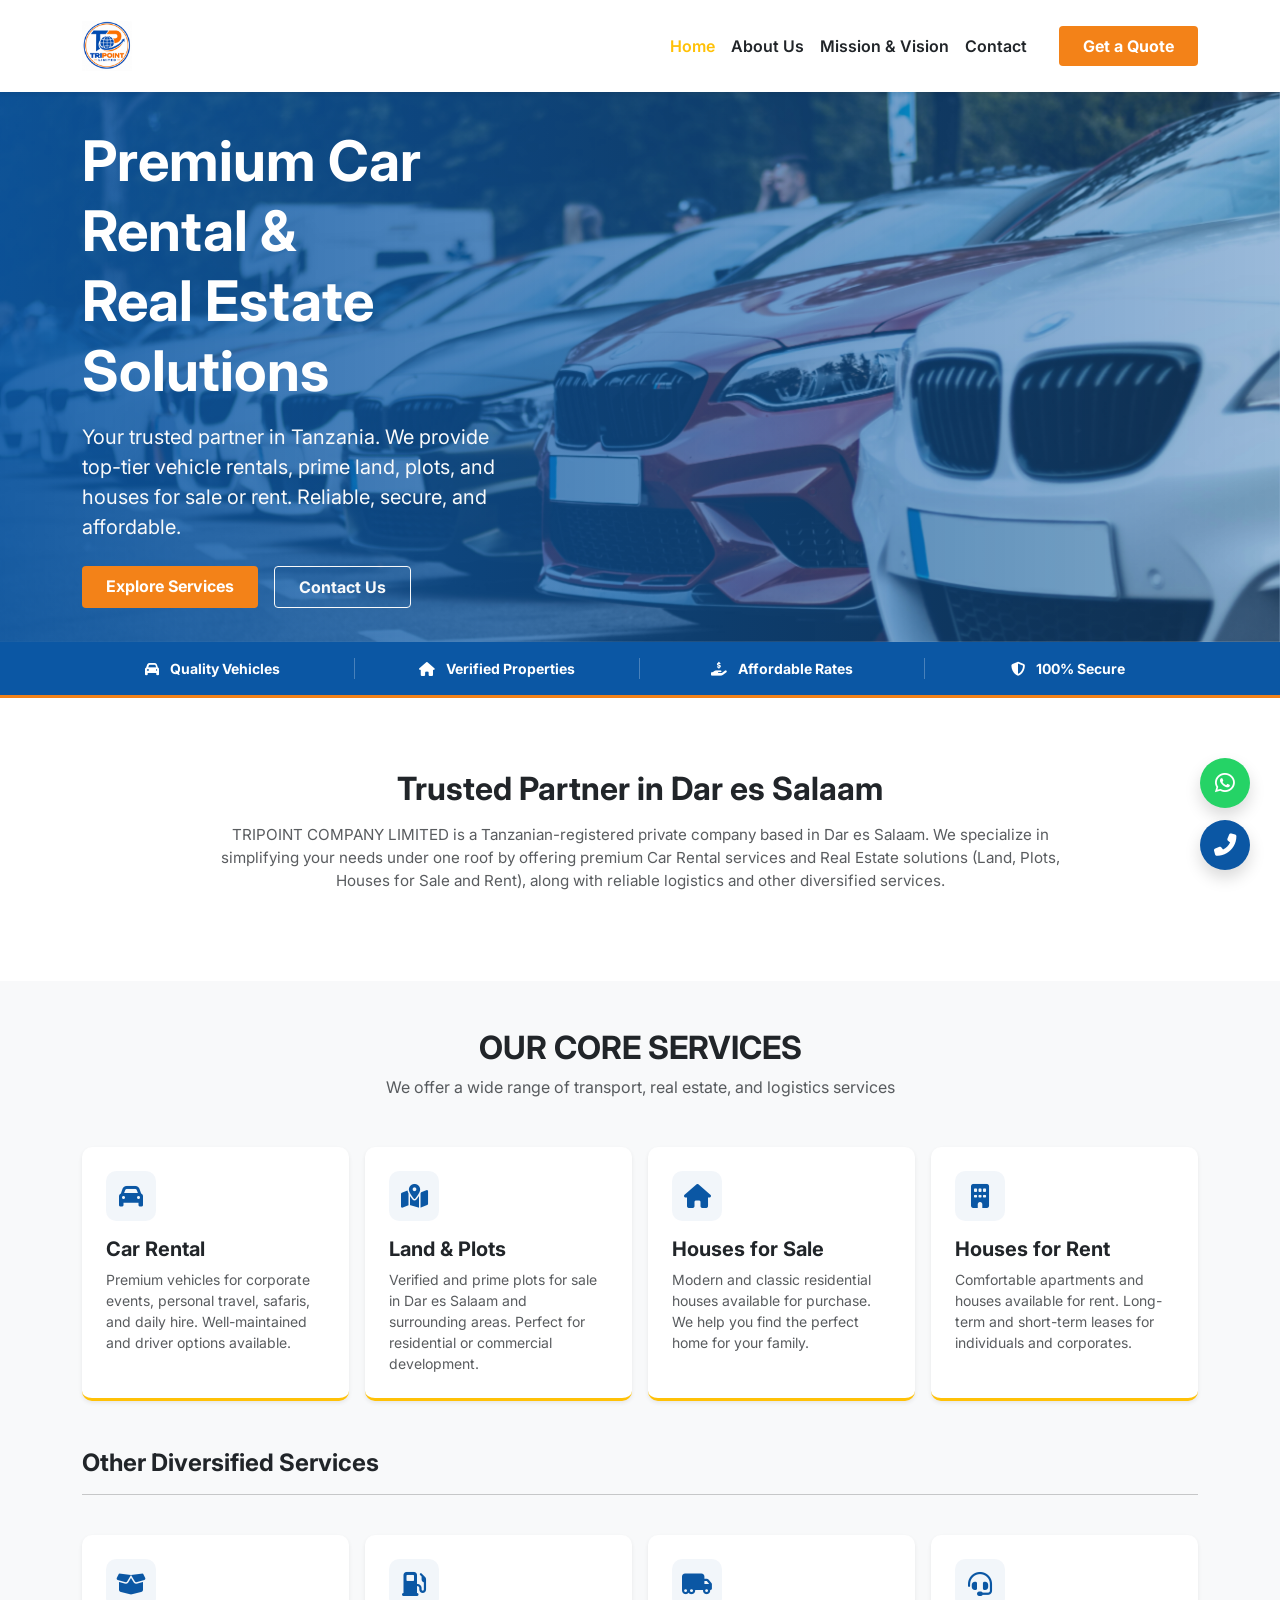
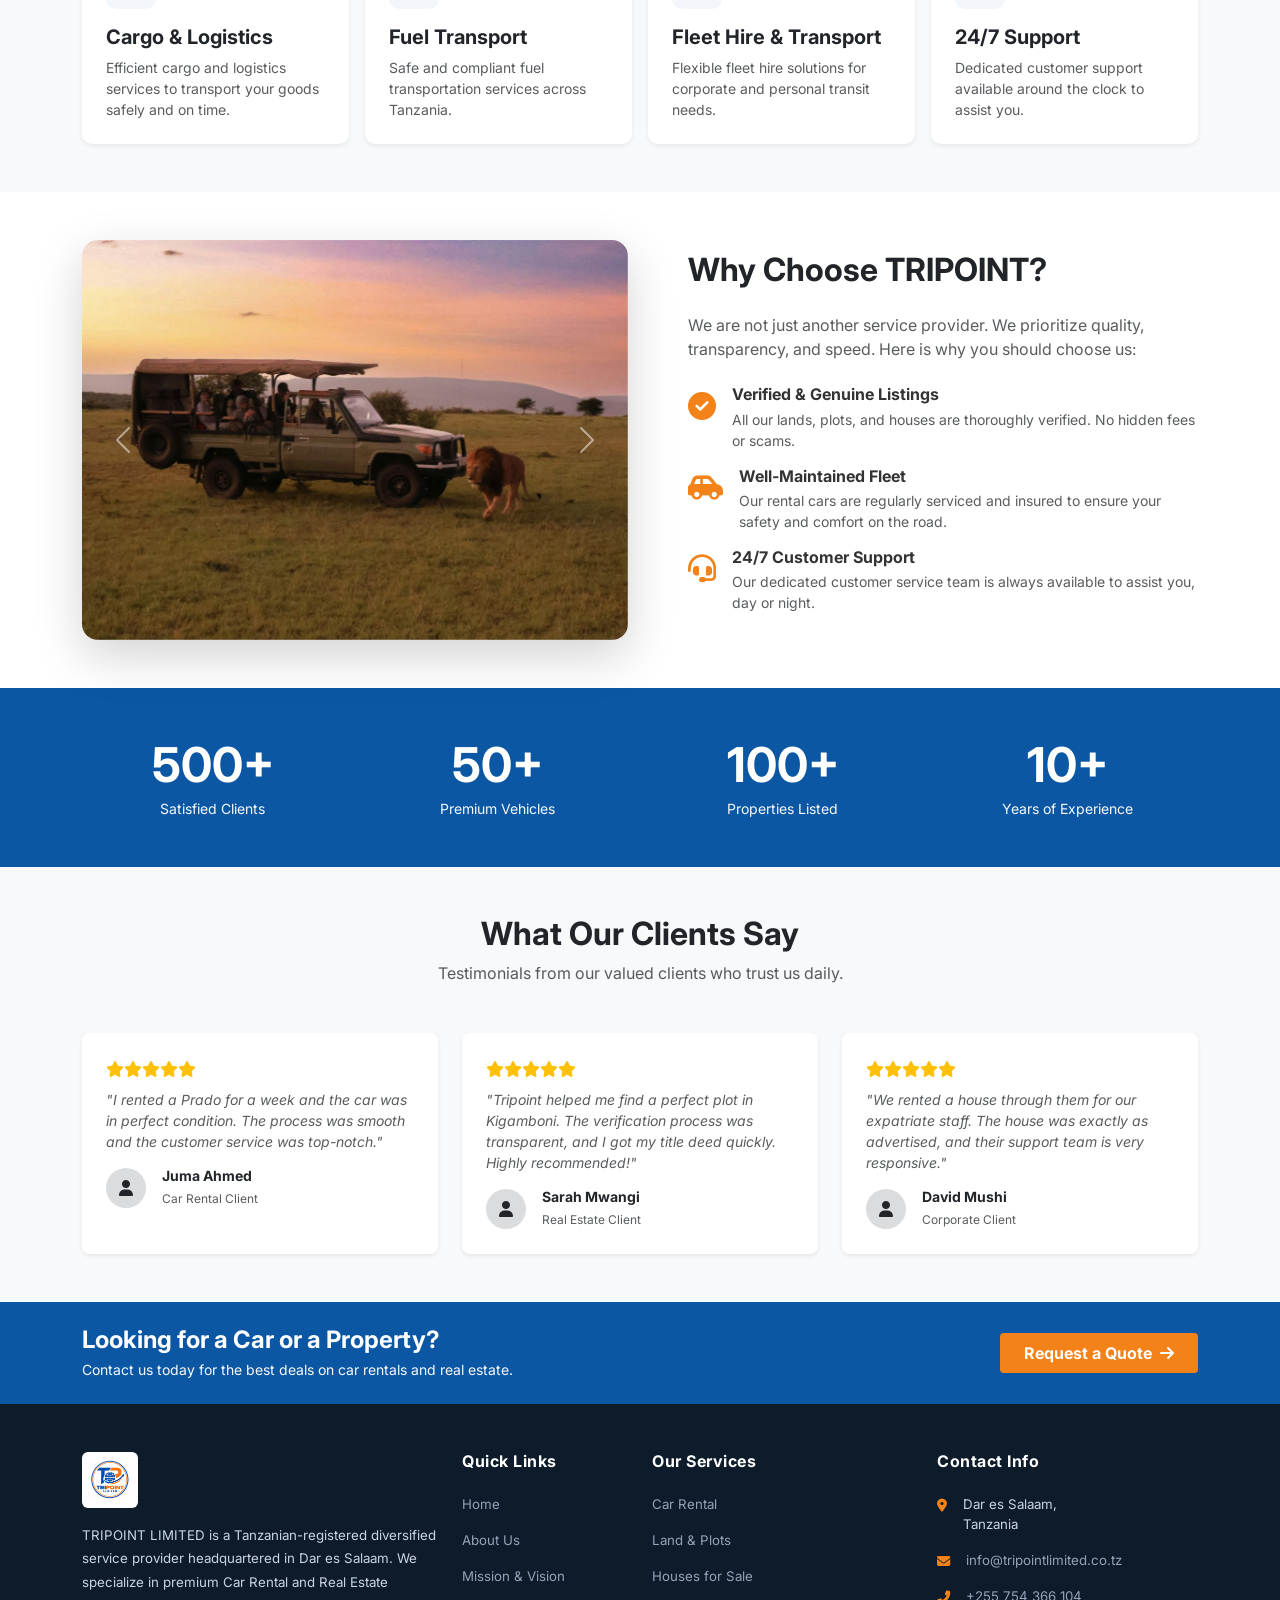
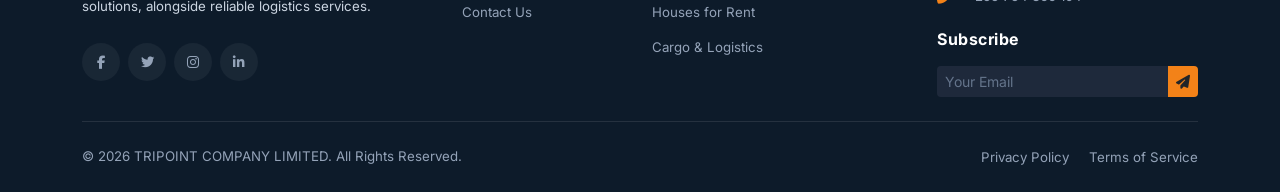
==== commit bd73052a: "update on the image" ====
--- a/index.html
+++ b/index.html
@@ -3,7 +3,7 @@
 <head>
     <meta charset="UTF-8">
     <meta name="viewport" content="width=device-width, initial-scale=1.0">
-    <title>Tripoint Limited | Reliable Transport & Logistics</title>
+    <title>Tripoint Limited | Premium Car Rental & Real Estate</title>
     
     <!-- Bootstrap 5 Online CDN -->
     <link href="https://cdn.jsdelivr.net/npm/bootstrap@5.3.2/dist/css/bootstrap.min.css" rel="stylesheet">
@@ -38,15 +38,40 @@
         </div>
     </nav>
 
-    <!-- Hero Section -->
-    <header class="hero-section d-flex align-items-center">
-        <div class="container">
+    <!-- Hero Section with Changing Background Images -->
+    <header class="hero-section position-relative p-0">
+        <!-- Carousel kwa ajili ya Picha zinazobadilika -->
+        <div id="heroCarousel" class="carousel slide carousel-fade position-absolute w-100 h-100" data-bs-ride="carousel" data-bs-interval="4000" style="top: 0; left: 0; z-index: 0;">
+            <div class="carousel-inner h-100">
+                <!-- Picha ya Kwanza (Mfano: Gari) -->
+                <div class="carousel-item active h-100">
+                    <img src="assets/images/images/img16.jpeg" class="d-block w-100 h-100" style="object-fit: cover;" alt="Car Rental" onerror="this.src='https://via.placeholder.com/1920x1080?text=Car+Rental'">
+                </div>
+                <!-- Picha ya Pili (Mfano: Ardhi/Viwanja) -->
+                <div class="carousel-item h-100">
+                    <img src="assets/images/images/img15.jpeg" class="d-block w-100 h-100" style="object-fit: cover;" alt="Real Estate Land" onerror="this.src='https://via.placeholder.com/1920x1080?text=Real+Estate'">
+                </div>
+                <!-- Picha ya Tatu (Mfano: Nyumba au Jumla) -->
+                <div class="carousel-item h-100">
+                    <img src="assets/images/images/img14.jpeg" class="d-block w-100 h-100" style="object-fit: cover;" alt="Tripoint Overview" onerror="this.src='https://via.placeholder.com/1920x1080?text=Tripoint'">
+                </div>
+                <div class="carousel-item h-100">
+                    <img src="assets/images/images/hero3.png" class="d-block w-100 h-100" style="object-fit: cover;" alt="Tripoint Overview" onerror="this.src='https://via.placeholder.com/1920x1080?text=Tripoint'">
+                </div>
+            </div>
+        </div>
+
+        <!-- Overlay ya Bluu (Inabaki pale pale) -->
+        <div class="position-absolute w-100 h-100" style="background: linear-gradient(90deg, rgba(11, 87, 164, 0.9) 0%, rgba(11, 87, 164, 0.4) 100%); top: 0; left: 0; z-index: 1;"></div>
+
+        <!-- Maandishi (Content) -->
+        <div class="container position-relative d-flex align-items-center" style="z-index: 2; min-height: 550px;">
             <div class="row">
-                <div class="col-lg-7 col-md-9">
-                    <h1 class="display-4 fw-bold text-white mb-3 lh-sm">Reliable Transport<br>Across Tanzania</h1>
-                    <p class="text-light mb-4 fs-5" style="max-width: 600px;">Passenger & Cargo Transport • Safe • On-Time • Nationwide.<br>Your trusted partner for transportation and logistics services.</p>
-                    <div class="d-flex gap-3">
-                        <a href="#services" class="btn btn-orange px-4 py-2 fw-bold text-white rounded-1">Our Services</a>
+                <div class="col-lg-8 col-md-10">
+                    <h1 class="display-4 fw-bold text-white mb-3 lh-sm">Premium Car Rental &<br>Real Estate Solutions</h1>
+                    <p class="text-light mb-4 fs-5" style="max-width: 650px;">Your trusted partner in Tanzania. We provide top-tier vehicle rentals, prime land, plots, and houses for sale or rent. Reliable, secure, and affordable.</p>
+                    <div class="d-flex gap-3 flex-wrap">
+                        <a href="#services" class="btn btn-orange px-4 py-2 fw-bold text-white rounded-1">Explore Services</a>
                         <a href="contact/index.html" class="btn btn-outline-light px-4 py-2 fw-bold rounded-1">Contact Us</a>
                     </div>
                 </div>
@@ -59,16 +84,16 @@
         <div class="container">
             <div class="row text-center text-white fw-bold small">
                 <div class="col-6 col-md-3 mb-2 mb-md-0 border-end border-white border-opacity-25">
-                    <i class="fas fa-users me-2"></i> Customer Focus
+                    <i class="fas fa-car me-2"></i> Quality Vehicles
                 </div>
                 <div class="col-6 col-md-3 mb-2 mb-md-0 border-end border-white border-opacity-25">
-                    <i class="fas fa-eye me-2"></i> Night Vision
+                    <i class="fas fa-home me-2"></i> Verified Properties
                 </div>
                 <div class="col-6 col-md-3 mb-2 mb-md-0 border-end border-white border-opacity-25">
-                    <i class="fas fa-gas-pump me-2"></i> Fuel Tankers
+                    <i class="fas fa-hand-holding-usd me-2"></i> Affordable Rates
                 </div>
                 <div class="col-6 col-md-3">
-                    <i class="fas fa-route me-2"></i> Logistics Route
+                    <i class="fas fa-shield-alt me-2"></i> 100% Secure
                 </div>
             </div>
         </div>
@@ -77,9 +102,9 @@
     <!-- About Section -->
     <section class="py-5 bg-white text-center">
         <div class="container py-4">
-            <h2 class="fw-bold mb-3 text-dark">Trusted Transport Partner in Dar es Salaam</h2>
+            <h2 class="fw-bold mb-3 text-dark">Trusted Partner in Dar es Salaam</h2>
             <p class="text-muted mx-auto" style="max-width: 850px; font-size: 0.95rem;">
-                TRIPOINT COMPANY LIMITED is a Tanzanian-registered private company based in Dar es Salaam with years of experience providing transportation across Tanzania. We are committed to delivering safe, reliable, and efficient transport and logistics solutions tailored to meet the unique needs of our diverse clients.
+                TRIPOINT COMPANY LIMITED is a Tanzanian-registered private company based in Dar es Salaam. We specialize in simplifying your needs under one roof by offering premium Car Rental services and Real Estate solutions (Land, Plots, Houses for Sale and Rent), along with reliable logistics and other diversified services.
             </p>
         </div>
     </section>
@@ -88,20 +113,61 @@
     <section class="py-5 bg-light-gray" id="services">
         <div class="container">
             <div class="text-center mb-5">
-                <h2 class="fw-bold text-dark">WHAT WE OFFER</h2>
-                <p class="text-muted">We offer a wide range of transport and logistics services</p>
+                <h2 class="fw-bold text-dark">OUR CORE SERVICES</h2>
+                <p class="text-muted">We offer a wide range of transport, real estate, and logistics services</p>
             </div>
             
             <div class="row g-3">
-                <div class="col-md-6 col-lg-3">
-                    <div class="card h-100 border-0 shadow-sm service-card rounded-3">
-                        <div class="card-body p-4 text-start">
-                            <div class="icon-box mb-3 text-primary fs-4"><i class="fas fa-bus"></i></div>
-                            <h5 class="fw-bold text-dark mb-2">Passenger Transport</h5>
-                            <p class="text-muted small mb-0">Comfortable and safe passenger transportation for individuals, groups, and corporate clients.</p>
-                        </div>
-                    </div>
-                </div>
+                <!-- Car Rental (Priority) -->
+                <div class="col-md-6 col-lg-3">
+                    <div class="card h-100 border-0 shadow-sm service-card rounded-3 border-bottom border-warning border-3">
+                        <div class="card-body p-4 text-start">
+                            <div class="icon-box mb-3 text-warning fs-4"><i class="fas fa-car"></i></div>
+                            <h5 class="fw-bold text-dark mb-2">Car Rental</h5>
+                            <p class="text-muted small mb-0">Premium vehicles for corporate events, personal travel, safaris, and daily hire. Well-maintained and driver options available.</p>
+                        </div>
+                    </div>
+                </div>
+
+                <!-- Real Estate: Land & Plots (Priority) -->
+                <div class="col-md-6 col-lg-3">
+                    <div class="card h-100 border-0 shadow-sm service-card rounded-3 border-bottom border-warning border-3">
+                        <div class="card-body p-4 text-start">
+                            <div class="icon-box mb-3 text-warning fs-4"><i class="fas fa-map-marked-alt"></i></div>
+                            <h5 class="fw-bold text-dark mb-2">Land & Plots</h5>
+                            <p class="text-muted small mb-0">Verified and prime plots for sale in Dar es Salaam and surrounding areas. Perfect for residential or commercial development.</p>
+                        </div>
+                    </div>
+                </div>
+
+                <!-- Real Estate: Houses for Sale (Priority) -->
+                <div class="col-md-6 col-lg-3">
+                    <div class="card h-100 border-0 shadow-sm service-card rounded-3 border-bottom border-warning border-3">
+                        <div class="card-body p-4 text-start">
+                            <div class="icon-box mb-3 text-warning fs-4"><i class="fas fa-home"></i></div>
+                            <h5 class="fw-bold text-dark mb-2">Houses for Sale</h5>
+                            <p class="text-muted small mb-0">Modern and classic residential houses available for purchase. We help you find the perfect home for your family.</p>
+                        </div>
+                    </div>
+                </div>
+
+                <!-- Real Estate: Houses for Rent (Priority) -->
+                <div class="col-md-6 col-lg-3">
+                    <div class="card h-100 border-0 shadow-sm service-card rounded-3 border-bottom border-warning border-3">
+                        <div class="card-body p-4 text-start">
+                            <div class="icon-box mb-3 text-warning fs-4"><i class="fas fa-building"></i></div>
+                            <h5 class="fw-bold text-dark mb-2">Houses for Rent</h5>
+                            <p class="text-muted small mb-0">Comfortable apartments and houses available for rent. Long-term and short-term leases for individuals and corporates.</p>
+                        </div>
+                    </div>
+                </div>
+
+                <!-- Other Services Start Here -->
+                <div class="col-12 mt-5 mb-2">
+                    <h4 class="fw-bold text-dark">Other Diversified Services</h4>
+                    <hr>
+                </div>
+
                 <div class="col-md-6 col-lg-3">
                     <div class="card h-100 border-0 shadow-sm service-card rounded-3">
                         <div class="card-body p-4 text-start">
@@ -114,24 +180,6 @@
                 <div class="col-md-6 col-lg-3">
                     <div class="card h-100 border-0 shadow-sm service-card rounded-3">
                         <div class="card-body p-4 text-start">
-                            <div class="icon-box mb-3 text-primary fs-4"><i class="fas fa-shield-alt"></i></div>
-                            <h5 class="fw-bold text-dark mb-2">Safe & Reliable</h5>
-                            <p class="text-muted small mb-0">Your safety is our priority. We maintain high safety standards in all our operations.</p>
-                        </div>
-                    </div>
-                </div>
-                <div class="col-md-6 col-lg-3">
-                    <div class="card h-100 border-0 shadow-sm service-card rounded-3">
-                        <div class="card-body p-4 text-start">
-                            <div class="icon-box mb-3 text-primary fs-4"><i class="fas fa-clock"></i></div>
-                            <h5 class="fw-bold text-dark mb-2">Years of Experience</h5>
-                            <p class="text-muted small mb-0">Years of experience in transport and logistics, with a proven track record.</p>
-                        </div>
-                    </div>
-                </div>
-                <div class="col-md-6 col-lg-3">
-                    <div class="card h-100 border-0 shadow-sm service-card rounded-3">
-                        <div class="card-body p-4 text-start">
                             <div class="icon-box mb-3 text-primary fs-4"><i class="fas fa-gas-pump"></i></div>
                             <h5 class="fw-bold text-dark mb-2">Fuel Transport</h5>
                             <p class="text-muted small mb-0">Safe and compliant fuel transportation services across Tanzania.</p>
@@ -142,8 +190,8 @@
                     <div class="card h-100 border-0 shadow-sm service-card rounded-3">
                         <div class="card-body p-4 text-start">
                             <div class="icon-box mb-3 text-primary fs-4"><i class="fas fa-truck-moving"></i></div>
-                            <h5 class="fw-bold text-dark mb-2">Fleet Hire & Logistics</h5>
-                            <p class="text-muted small mb-0">Flexible fleet hire solutions for corporate and personal needs.</p>
+                            <h5 class="fw-bold text-dark mb-2">Fleet Hire & Transport</h5>
+                            <p class="text-muted small mb-0">Flexible fleet hire solutions for corporate and personal transit needs.</p>
                         </div>
                     </div>
                 </div>
@@ -156,15 +204,6 @@
                         </div>
                     </div>
                 </div>
-                <div class="col-md-6 col-lg-3">
-                    <div class="card h-100 border-0 shadow-sm service-card rounded-3">
-                        <div class="card-body p-4 text-start">
-                            <div class="icon-box mb-3 text-primary fs-4"><i class="fas fa-map-marker-alt"></i></div>
-                            <h5 class="fw-bold text-dark mb-2">Nationwide Coverage</h5>
-                            <p class="text-muted small mb-0">Serving all regions across Tanzania with reliable transport solutions.</p>
-                        </div>
-                    </div>
-                </div>
             </div>
         </div>
     </section>
@@ -175,32 +214,29 @@
             <div class="row align-items-center">
                 <!-- Image Slider Column -->
                 <div class="col-lg-6 mb-4 mb-lg-0">
-                    <div id="whyChooseCarousel" class="carousel slide shadow rounded-4 overflow-hidden" data-bs-ride="carousel" data-bs-interval="15000">
+                    <div id="whyChooseCarousel" class="carousel slide shadow-lg rounded-4 overflow-hidden" data-bs-ride="carousel" data-bs-interval="3000">
                         <div class="carousel-inner">
-                            <!-- Slide 1 -->
+                            <!-- Slide 1 (Car) -->
                             <div class="carousel-item active">
-                                <img src="assets/images/images/img3.jpeg" class="d-block w-100" style="height: 400px; object-fit: cover;" alt="Tripoint Operations" onerror="this.src='https://via.placeholder.com/600x400?text=Image+1'">
+                                <img src="assets/images/images/img3.jpeg" class="d-block w-100" style="height: 400px; object-fit: cover;" alt="Car Rental" onerror="this.src='https://via.placeholder.com/600x400?text=Car+Rental'">
                             </div>
-                            <!-- Slide 2 -->
+                            <!-- Slide 2 (House) -->
                             <div class="carousel-item">
-                                <img src="assets/images/images/img7.jpeg" class="d-block w-100" style="height: 400px; object-fit: cover;" alt="Tripoint Fleet" onerror="this.src='https://via.placeholder.com/600x400?text=Image+2'">
+                                <img src="assets/images/images/img7.jpeg" class="d-block w-100" style="height: 400px; object-fit: cover;" alt="Real Estate" onerror="this.src='https://via.placeholder.com/600x400?text=Real+Estate'">
+                            </div>
+                            <!-- Slide 3 (Land) -->
+                            <div class="carousel-item">
+                                <img src="assets/images/images/img12.jpeg" class="d-block w-100" style="height: 400px; object-fit: cover;" alt="Plots" onerror="this.src='https://via.placeholder.com/600x400?text=Plots'">
                             </div>
                             <div class="carousel-item">
-                                <img src="assets/images/images/img12.jpeg" class="d-block w-100" style="height: 400px; object-fit: cover;" alt="Tripoint Transport" onerror="this.src='https://via.placeholder.com/600x400?text=Image+4'">
+                                <img src="assets/images/images/hero3.png" class="d-block w-100" style="height: 400px; object-fit: cover;" alt="Plots" onerror="this.src='https://via.placeholder.com/600x400?text=Plots'">
                             </div>
-                            <!-- Slide 3 -->
+                            <!-- Slide 4 (Logistics) -->
                             <div class="carousel-item">
-                                <img src="assets/images/images/img8.jpeg" class="d-block w-100" style="height: 400px; object-fit: cover;" alt="Tripoint Logistics" onerror="this.src='https://via.placeholder.com/600x400?text=Image+3'">
+                                <img src="assets/images/images/img8.jpeg" class="d-block w-100" style="height: 400px; object-fit: cover;" alt="Logistics" onerror="this.src='https://via.placeholder.com/600x400?text=Logistics'">
                             </div>
-                            <div class="carousel-item">
-                                <img src="assets/images/images/img11.jpeg" class="d-block w-100" style="height: 400px; object-fit: cover;" alt="Tripoint Transport" onerror="this.src='https://via.placeholder.com/600x400?text=Image+4'">
-                            </div>
-                            <!-- Slide 4 -->
-                            <div class="carousel-item">
-                                <img src="assets/images/images/img9.jpeg" class="d-block w-100" style="height: 400px; object-fit: cover;" alt="Tripoint Transport" onerror="this.src='https://via.placeholder.com/600x400?text=Image+4'">
-                            </div>
-                        </div>
-                        <!-- Slider Controls (Vishale vya kubonyeza) -->
+                        </div>
+                        <!-- Slider Controls -->
                         <button class="carousel-control-prev" type="button" data-bs-target="#whyChooseCarousel" data-bs-slide="prev">
                             <span class="carousel-control-prev-icon" aria-hidden="true"></span>
                             <span class="visually-hidden">Previous</span>
@@ -213,23 +249,23 @@
                 </div>
 
                 <!-- Text Column -->
-                <div class="col-lg-6 ps-lg-5">
+                <div class="col-lg-6 ps-lg-5 mt-4 mt-lg-0">
                     <h2 class="fw-bold text-dark mb-4">Why Choose TRIPOINT?</h2>
-                    <p class="text-muted mb-4">We are not just another transport company. We prioritize safety, time, and high integrity. Here is why you should choose us:</p>
+                    <p class="text-muted mb-4">We are not just another service provider. We prioritize quality, transparency, and speed. Here is why you should choose us:</p>
                     
                     <div class="d-flex mb-3">
                         <div class="me-3 text-orange fs-3"><i class="fas fa-check-circle"></i></div>
                         <div>
-                            <h6 class="fw-bold mb-1">100% On-Time Delivery</h6>
-                            <p class="text-muted small mb-0">We utilize modern GPS tracking systems to ensure your cargo arrives exactly when promised.</p>
+                            <h6 class="fw-bold mb-1">Verified & Genuine Listings</h6>
+                            <p class="text-muted small mb-0">All our lands, plots, and houses are thoroughly verified. No hidden fees or scams.</p>
                         </div>
                     </div>
                     
                     <div class="d-flex mb-3">
-                        <div class="me-3 text-orange fs-3"><i class="fas fa-shield-alt"></i></div>
+                        <div class="me-3 text-orange fs-3"><i class="fas fa-car-side"></i></div>
                         <div>
-                            <h6 class="fw-bold mb-1">Safety First Policy</h6>
-                            <p class="text-muted small mb-0">All our drivers are highly trained and certified in road safety. Our vehicles undergo regular maintenance checks.</p>
+                            <h6 class="fw-bold mb-1">Well-Maintained Fleet</h6>
+                            <p class="text-muted small mb-0">Our rental cars are regularly serviced and insured to ensure your safety and comfort on the road.</p>
                         </div>
                     </div>
                     
@@ -251,19 +287,19 @@
             <div class="row text-center">
                 <div class="col-6 col-md-3 mb-4 mb-md-0">
                     <h2 class="fw-bold display-5 text-white mb-1">500+</h2>
-                    <p class="mb-0 small text-light">Deliveries Completed</p>
+                    <p class="mb-0 small text-light">Satisfied Clients</p>
+                </div>
+                <div class="col-6 col-md-3 mb-4 mb-md-0">
+                    <h2 class="fw-bold display-5 text-white mb-1">50+</h2>
+                    <p class="mb-0 small text-light">Premium Vehicles</p>
                 </div>
                 <div class="col-6 col-md-3 mb-4 mb-md-0">
                     <h2 class="fw-bold display-5 text-white mb-1">100+</h2>
-                    <p class="mb-0 small text-light">Corporate Clients</p>
-                </div>
-                <div class="col-6 col-md-3 mb-4 mb-md-0">
+                    <p class="mb-0 small text-light">Properties Listed</p>
+                </div>
+                <div class="col-6 col-md-3">
                     <h2 class="fw-bold display-5 text-white mb-1">10+</h2>
                     <p class="mb-0 small text-light">Years of Experience</p>
-                </div>
-                <div class="col-6 col-md-3">
-                    <h2 class="fw-bold display-5 text-white mb-1">24/7</h2>
-                    <p class="mb-0 small text-light">Customer Support</p>
                 </div>
             </div>
         </div>
@@ -280,30 +316,30 @@
                 <div class="col-md-4">
                     <div class="card h-100 border-0 shadow-sm p-4 rounded-3">
                         <div class="text-warning mb-2"><i class="fas fa-star"></i><i class="fas fa-star"></i><i class="fas fa-star"></i><i class="fas fa-star"></i><i class="fas fa-star"></i></div>
-                        <p class="text-muted fst-italic small mb-3">"Tripoint has been transporting our cargo with great efficiency. They have never been late and maintain very high safety standards."</p>
+                        <p class="text-muted fst-italic small mb-3">"I rented a Prado for a week and the car was in perfect condition. The process was smooth and the customer service was top-notch."</p>
                         <div class="d-flex align-items-center">
                             <div class="bg-secondary bg-opacity-25 rounded-circle d-flex align-items-center justify-content-center me-3" style="width: 40px; height: 40px;"><i class="fas fa-user text-dark"></i></div>
-                            <div><h6 class="fw-bold mb-0 small">Juma Ahmed</h6><span class="text-muted" style="font-size: 0.75rem;">Operations Manager</span></div>
+                            <div><h6 class="fw-bold mb-0 small">Juma Ahmed</h6><span class="text-muted" style="font-size: 0.75rem;">Car Rental Client</span></div>
                         </div>
                     </div>
                 </div>
                 <div class="col-md-4">
                     <div class="card h-100 border-0 shadow-sm p-4 rounded-3">
                         <div class="text-warning mb-2"><i class="fas fa-star"></i><i class="fas fa-star"></i><i class="fas fa-star"></i><i class="fas fa-star"></i><i class="fas fa-star"></i></div>
-                        <p class="text-muted fst-italic small mb-3">"The customer service is excellent. It is very easy to communicate with them and they track your cargo until it arrives."</p>
+                        <p class="text-muted fst-italic small mb-3">"Tripoint helped me find a perfect plot in Kigamboni. The verification process was transparent, and I got my title deed quickly. Highly recommended!"</p>
                         <div class="d-flex align-items-center">
                             <div class="bg-secondary bg-opacity-25 rounded-circle d-flex align-items-center justify-content-center me-3" style="width: 40px; height: 40px;"><i class="fas fa-user text-dark"></i></div>
-                            <div><h6 class="fw-bold mb-0 small">Sarah Mwangi</h6><span class="text-muted" style="font-size: 0.75rem;">Supply Chain Lead</span></div>
+                            <div><h6 class="fw-bold mb-0 small">Sarah Mwangi</h6><span class="text-muted" style="font-size: 0.75rem;">Real Estate Client</span></div>
                         </div>
                     </div>
                 </div>
                 <div class="col-md-4">
                     <div class="card h-100 border-0 shadow-sm p-4 rounded-3">
                         <div class="text-warning mb-2"><i class="fas fa-star"></i><i class="fas fa-star"></i><i class="fas fa-star"></i><i class="fas fa-star"></i><i class="fas fa-star"></i></div>
-                        <p class="text-muted fst-italic small mb-3">"We used their fleet hire service for our visiting guests. The vehicles were clean and the drivers were very professional."</p>
+                        <p class="text-muted fst-italic small mb-3">"We rented a house through them for our expatriate staff. The house was exactly as advertised, and their support team is very responsive."</p>
                         <div class="d-flex align-items-center">
                             <div class="bg-secondary bg-opacity-25 rounded-circle d-flex align-items-center justify-content-center me-3" style="width: 40px; height: 40px;"><i class="fas fa-user text-dark"></i></div>
-                            <div><h6 class="fw-bold mb-0 small">David Mushi</h6><span class="text-muted" style="font-size: 0.75rem;">Tourism Agency Owner</span></div>
+                            <div><h6 class="fw-bold mb-0 small">David Mushi</h6><span class="text-muted" style="font-size: 0.75rem;">Corporate Client</span></div>
                         </div>
                     </div>
                 </div>
@@ -316,8 +352,8 @@
         <div class="container">
             <div class="row align-items-center">
                 <div class="col-md-8 text-center text-md-start mb-3 mb-md-0">
-                    <h4 class="text-white fw-bold mb-1">Ready to transport with TRIPOINT?</h4>
-                    <p class="text-light mb-0 small">Contact us today for reliable transport and logistics services.</p>
+                    <h4 class="text-white fw-bold mb-1">Looking for a Car or a Property?</h4>
+                    <p class="text-light mb-0 small">Contact us today for the best deals on car rentals and real estate.</p>
                 </div>
                 <div class="col-md-4 text-center text-md-end">
                     <a href="contact/index.html" class="btn btn-orange px-4 py-2 fw-bold text-white rounded-1">Request a Quote <i class="fas fa-arrow-right ms-1"></i></a>
@@ -339,7 +375,7 @@
                         </div>
                     </div>
                     <p class="small text-slate-300 mb-4" style="line-height: 1.8;">
-                        TRIPOINT LIMITED is a Tanzanian-registered diversified service provider headquartered in Dar es Salaam. We deliver integrated, reliable, and affordable solutions under one roof.
+                        TRIPOINT LIMITED is a Tanzanian-registered diversified service provider headquartered in Dar es Salaam. We specialize in premium Car Rental and Real Estate solutions, alongside reliable logistics services.
                     </p>
                     <div class="social-icons d-flex gap-2">
                         <a href="#" class="social-btn"><i class="fab fa-facebook-f fa-sm"></i></a>
@@ -364,10 +400,11 @@
                 <div class="col-lg-3 col-md-6">
                     <h6 class="fw-bold text-white mb-4">Our Services</h6>
                     <ul class="list-unstyled small footer-links">
-                        <li class="mb-3"><a href="contact/index.html" class="footer-link">Passenger Transport</a></li>
+                        <li class="mb-3"><a href="contact/index.html" class="footer-link">Car Rental</a></li>
+                        <li class="mb-3"><a href="contact/index.html" class="footer-link">Land & Plots</a></li>
+                        <li class="mb-3"><a href="contact/index.html" class="footer-link">Houses for Sale</a></li>
+                        <li class="mb-3"><a href="contact/index.html" class="footer-link">Houses for Rent</a></li>
                         <li class="mb-3"><a href="contact/index.html" class="footer-link">Cargo & Logistics</a></li>
-                        <li class="mb-3"><a href="contact/index.html" class="footer-link">Fuel Transport</a></li>
-                        <li class="mb-3"><a href="contact/index.html" class="footer-link">Fleet Hire</a></li>
                     </ul>
                 </div>
 
@@ -381,7 +418,7 @@
                         </li>
                         <li class="mb-3 d-flex">
                             <i class="fas fa-envelope me-3 mt-1 text-orange"></i>
-                            <a href="mailto:info@tripoint.co.tz" class="footer-link">info@tripoint.co.tz</a>
+                            <a href="mailto:info@tripointlimited.co.tz" class="footer-link">info@tripointlimited.co.tz</a>
                         </li>
                         <li class="mb-4 d-flex">
                             <i class="fas fa-phone-alt me-3 mt-1 text-orange"></i>
@@ -397,8 +434,7 @@
                         </div>
                     </form>
                 </div>
-
-            </div>
+            </div>            
             
             <!-- Footer Bottom -->
             <div class="border-top border-secondary border-opacity-25 pt-4 mt-2">
@@ -420,7 +456,7 @@
         <a href="https://wa.me/255754366104?text=Hello%20Tripoint,%20I%20would%20like%20to%20inquire%20about%20your%20services" target="_blank" class="float-btn btn-whatsapp shadow" title="Chat on WhatsApp">
             <i class="fab fa-whatsapp"></i>
         </a>
-        
+
         <a href="tel:+255754366104" class="float-btn btn-call shadow" title="Call Us Now">
             <i class="fas fa-phone-alt"></i>
         </a>
--- a/assets/css/style.css
+++ b/assets/css/style.css
@@ -53,13 +53,12 @@
     height: 50px;
 }
 
-/* Hero Section */
+/* Hero Section (Imebadilishwa kwa ajili ya Carousel) */
 .hero-section {
-    background: linear-gradient(90deg, rgba(11, 87, 164, 0.85) 0%, rgba(11, 87, 164, 0.4) 100%), 
-                url('../images/images/hero1.png') center/cover no-repeat;
     min-height: 550px;
-    padding: 80px 0;
     position: relative;
+    overflow: hidden;
+    background: none; 
 }
 
 /* Features Bar */
@@ -116,7 +115,6 @@
     color: #ffffff !important;
 }
 
-/* Rangi ya maandishi yanayosomeka kwenye Footer nyeusi */
 .text-slate-300 {
     color: #CBD5E1 !important;
 }
@@ -124,7 +122,6 @@
     color: #94A3B8 !important;
 }
 
-/* Viungo vya Footer (Links) */
 .footer-link {
     color: #94A3B8 !important;
     text-decoration: none;
@@ -135,7 +132,6 @@
     padding-left: 5px; 
 }
 
-/* Alama za Mitandao ya Kijamii (Social Icons) */
 .social-btn {
     display: inline-flex;
     align-items: center;
@@ -154,7 +150,6 @@
     transform: translateY(-3px);
 }
 
-/* Kurekebisha fomu ya Newsletter kwenye footer */
 .footer .form-control {
     background-color: #1E293B;
     color: #ffffff;
@@ -164,12 +159,12 @@
 }
 
 /* =========================================
-   FLOATING ACTION BUTTONS (Chini Kushoto)
+   FLOATING ACTION BUTTONS (Upande wa Kulia)
    ========================================= */
 .floating-buttons {
     position: fixed;
     bottom: 30px;
-    right: 30px; /* Nimeweka left kama ulivyoomba */
+    right: 30px; 
     display: flex;
     flex-direction: column;
     gap: 12px;
@@ -196,25 +191,18 @@
     transform: scale(1.1);
 }
 
-/* WhatsApp Button */
-.btn-whatsapp {
-    background-color: #25d366;
-}
+.btn-whatsapp { background-color: #25d366; }
 .btn-whatsapp:hover {
     background-color: #1ebe57;
     box-shadow: 0 5px 15px rgba(37, 211, 102, 0.4);
 }
 
-/* Call Button */
-.btn-call {
-    background-color: var(--primary-blue);
-}
+.btn-call { background-color: var(--primary-blue); }
 .btn-call:hover {
     background-color: #08437f;
     box-shadow: 0 5px 15px rgba(11, 87, 164, 0.4);
 }
 
-/* Back to Top Button */
 .btn-top {
     background-color: var(--orange-accent);
     display: none; 
@@ -226,11 +214,9 @@
 
 /* Mobile Adjustments */
 @media (max-width: 768px) {
-    .hero-section {
-        min-height: 400px;
-        text-align: center;
-        background: linear-gradient(180deg, rgba(11, 87, 164, 0.9) 0%, rgba(11, 87, 164, 0.7) 100%), 
-                    url('../images/images/hero1.png') center/cover no-repeat;
+    .hero-section, 
+    .hero-section .container {
+        min-height: 450px !important;
     }
     .hero-section h1 {
         font-size: 2.2rem;
@@ -248,11 +234,12 @@
     }
     .floating-buttons {
         bottom: 20px;
-        left: 20px;
+        right: 20px;
     }
     .float-btn {
         width: 45px;
         height: 45px;
         font-size: 1.2rem;
     }
-}+}
+
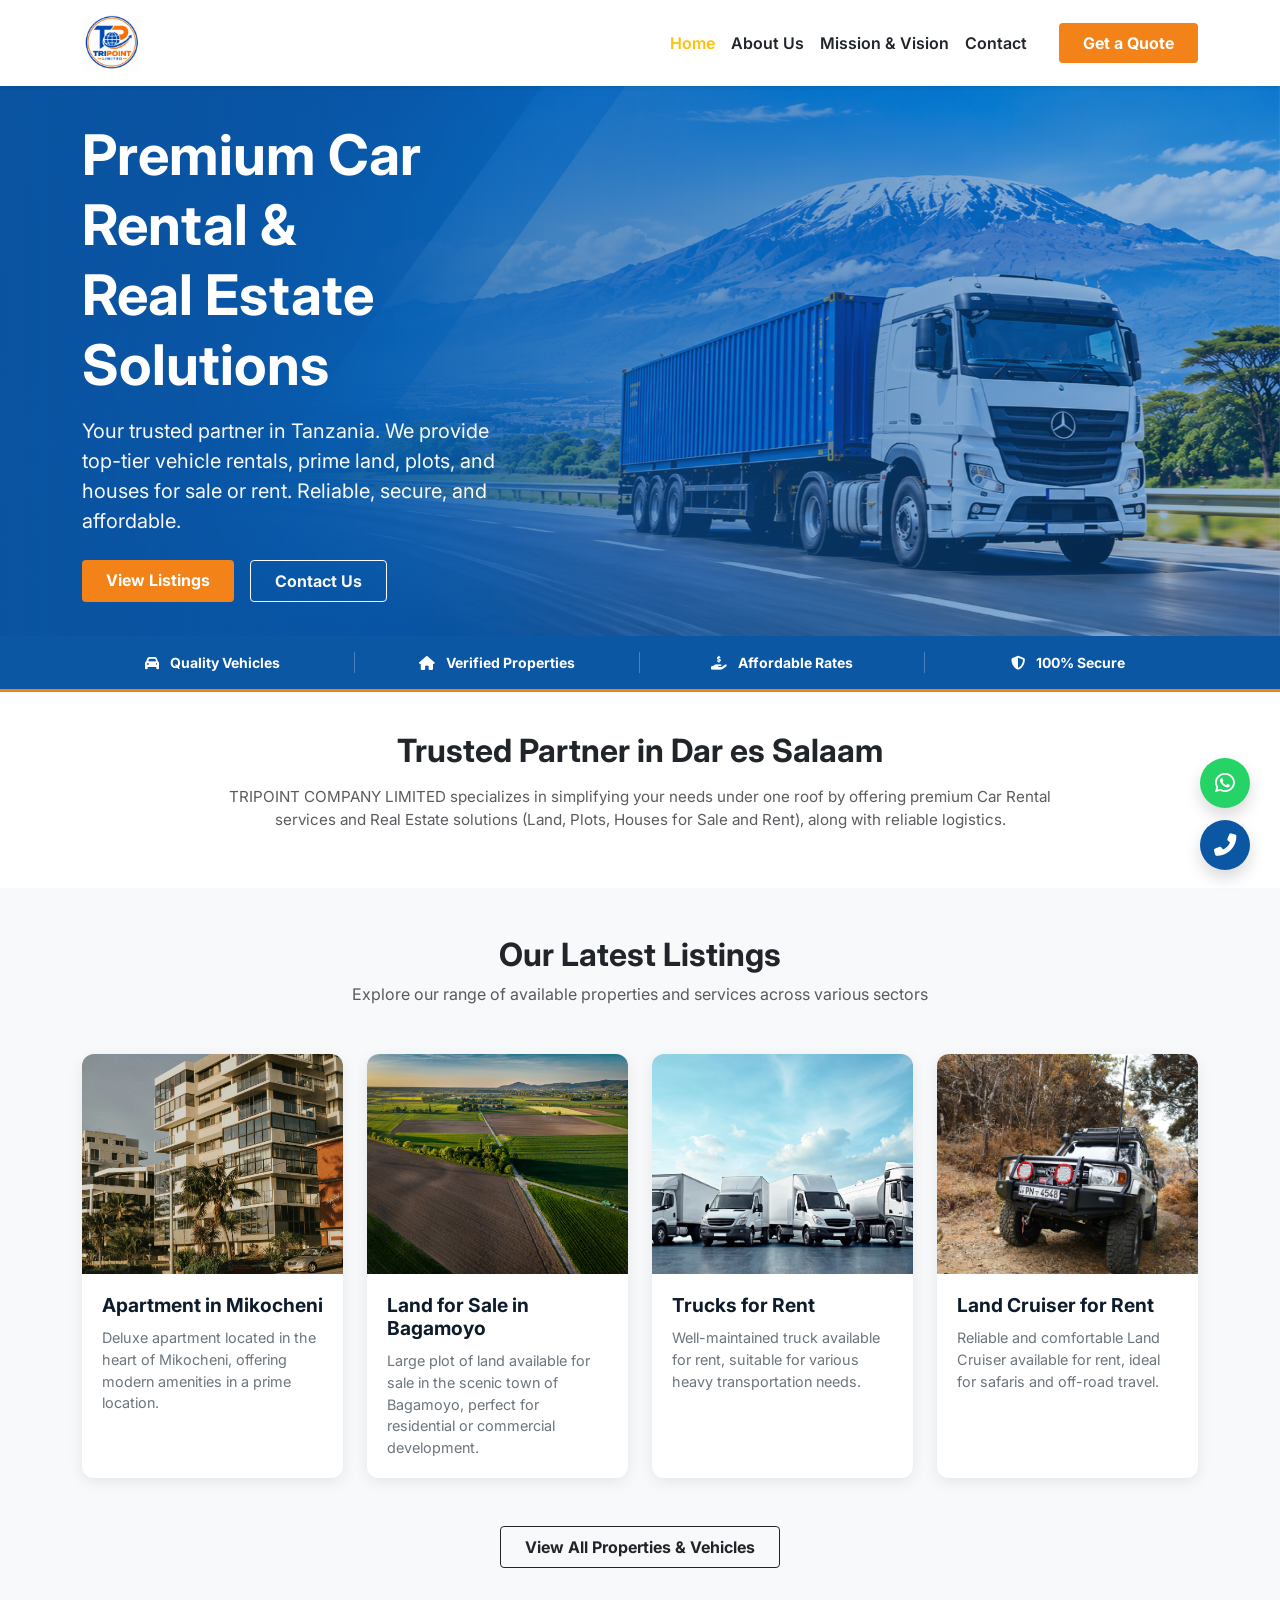
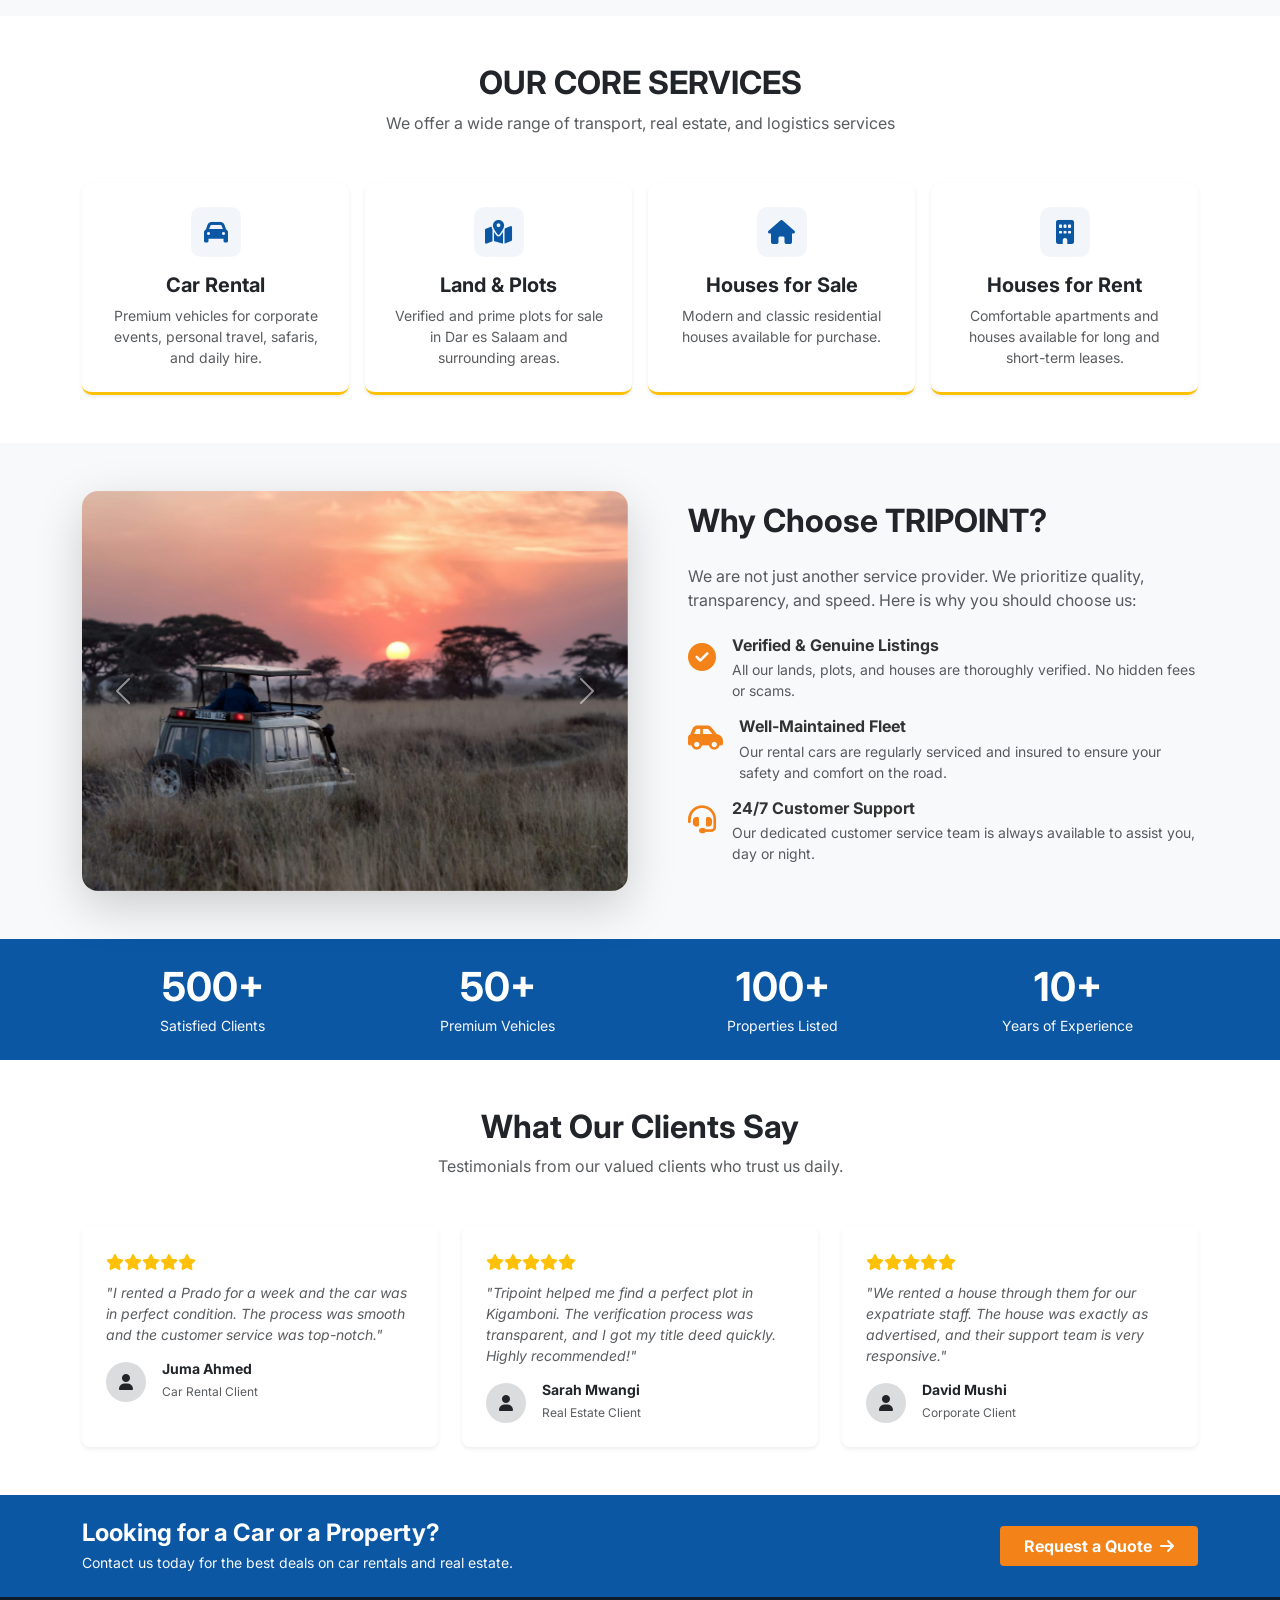
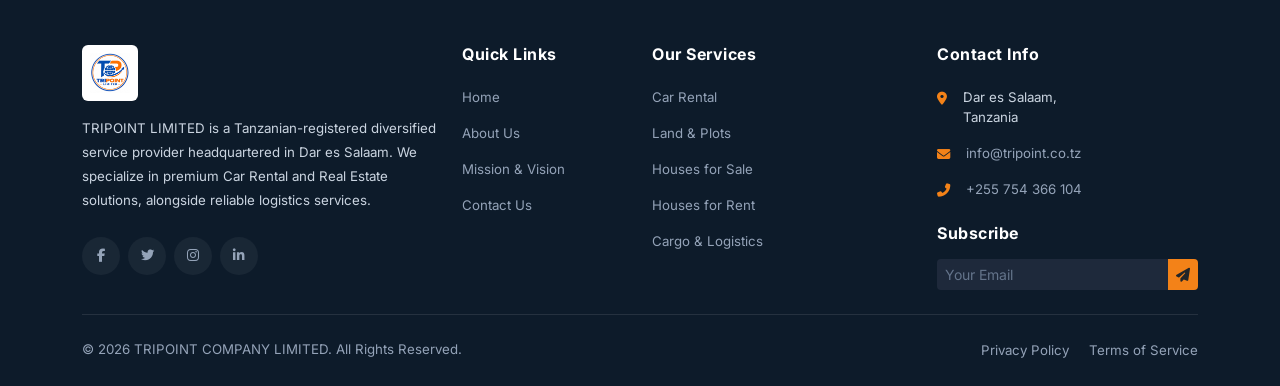
==== commit a8833555: "last update" ====
--- a/index.html
+++ b/index.html
@@ -12,14 +12,61 @@
     
     <!-- Custom CSS -->
     <link rel="stylesheet" href="assets/css/style.css">
+    
+    <!-- CSS ya ziada kwa ajili ya Our Listings na Logo -->
+    <style>
+        /* Kurekebisha Logo */
+        .navbar-brand img {
+            height: 60px !important; 
+            width: auto;
+            object-fit: contain;
+            padding: 2px;
+        }
+
+        /* Muundo wa Our Listings */
+        .listing-card {
+            background: #fff;
+            border-radius: 12px;
+            overflow: hidden;
+            box-shadow: 0 4px 15px rgba(0,0,0,0.08);
+            transition: transform 0.3s ease;
+            height: 100%;
+            display: flex;
+            flex-direction: column;
+        }
+        .listing-card:hover {
+            transform: translateY(-5px);
+            box-shadow: 0 10px 25px rgba(0,0,0,0.15);
+        }
+        .listing-card img {
+            width: 100%;
+            height: 220px;
+            object-fit: cover;
+        }
+        .listing-card-content {
+            padding: 20px;
+            flex-grow: 1;
+        }
+        .listing-card h3 {
+            font-size: 1.2rem;
+            font-weight: 700;
+            color: #0d1b2a;
+            margin-bottom: 10px;
+        }
+        .listing-card p {
+            font-size: 0.9rem;
+            color: #6c757d;
+            margin-bottom: 0;
+        }
+    </style>
 </head>
 <body>
 
     <!-- Navbar -->
-    <nav class="navbar navbar-expand-lg navbar-light bg-white sticky-top shadow-sm py-3">
+    <nav class="navbar navbar-expand-lg navbar-light bg-white sticky-top shadow-sm py-2">
         <div class="container">
             <a class="navbar-brand" href="index.html">
-                <img src="assets/images/logo/img.png" alt="Tripoint Logo" style="height: 50px; object-fit: contain;" onerror="this.src='https://via.placeholder.com/150x50?text=TRIPOINT'">
+                <img src="assets/images/logo/img.png" alt="Tripoint Logo" onerror="this.src='https://via.placeholder.com/150x60?text=TRIPOINT'">
             </a>
             <button class="navbar-toggler border-0" type="button" data-bs-toggle="collapse" data-bs-target="#navbarNav">
                 <span class="navbar-toggler-icon"></span>
@@ -38,40 +85,31 @@
         </div>
     </nav>
 
-    <!-- Hero Section with Changing Background Images -->
+    <!-- Hero Section -->
     <header class="hero-section position-relative p-0">
-        <!-- Carousel kwa ajili ya Picha zinazobadilika -->
         <div id="heroCarousel" class="carousel slide carousel-fade position-absolute w-100 h-100" data-bs-ride="carousel" data-bs-interval="4000" style="top: 0; left: 0; z-index: 0;">
             <div class="carousel-inner h-100">
-                <!-- Picha ya Kwanza (Mfano: Gari) -->
                 <div class="carousel-item active h-100">
-                    <img src="assets/images/images/img16.jpeg" class="d-block w-100 h-100" style="object-fit: cover;" alt="Car Rental" onerror="this.src='https://via.placeholder.com/1920x1080?text=Car+Rental'">
-                </div>
-                <!-- Picha ya Pili (Mfano: Ardhi/Viwanja) -->
+                    <img src="assets/images/images/img3.jpeg" class="d-block w-100 h-100" style="object-fit: cover;" alt="Car Rental" onerror="this.src='https://via.placeholder.com/1920x1080?text=Car+Rental'">
+                </div>
                 <div class="carousel-item h-100">
-                    <img src="assets/images/images/img15.jpeg" class="d-block w-100 h-100" style="object-fit: cover;" alt="Real Estate Land" onerror="this.src='https://via.placeholder.com/1920x1080?text=Real+Estate'">
-                </div>
-                <!-- Picha ya Tatu (Mfano: Nyumba au Jumla) -->
+                    <img src="assets/images/images/img7.jpeg" class="d-block w-100 h-100" style="object-fit: cover;" alt="Real Estate Land" onerror="this.src='https://via.placeholder.com/1920x1080?text=Real+Estate'">
+                </div>
                 <div class="carousel-item h-100">
-                    <img src="assets/images/images/img14.jpeg" class="d-block w-100 h-100" style="object-fit: cover;" alt="Tripoint Overview" onerror="this.src='https://via.placeholder.com/1920x1080?text=Tripoint'">
-                </div>
-                <div class="carousel-item h-100">
-                    <img src="assets/images/images/hero3.png" class="d-block w-100 h-100" style="object-fit: cover;" alt="Tripoint Overview" onerror="this.src='https://via.placeholder.com/1920x1080?text=Tripoint'">
-                </div>
-            </div>
-        </div>
-
-        <!-- Overlay ya Bluu (Inabaki pale pale) -->
+                    <img src="assets/images/images/hero1.png" class="d-block w-100 h-100" style="object-fit: cover;" alt="Tripoint Overview" onerror="this.src='https://via.placeholder.com/1920x1080?text=Tripoint'">
+                </div>
+            </div>
+        </div>
+
         <div class="position-absolute w-100 h-100" style="background: linear-gradient(90deg, rgba(11, 87, 164, 0.9) 0%, rgba(11, 87, 164, 0.4) 100%); top: 0; left: 0; z-index: 1;"></div>
 
-        <!-- Maandishi (Content) -->
         <div class="container position-relative d-flex align-items-center" style="z-index: 2; min-height: 550px;">
             <div class="row">
                 <div class="col-lg-8 col-md-10">
                     <h1 class="display-4 fw-bold text-white mb-3 lh-sm">Premium Car Rental &<br>Real Estate Solutions</h1>
                     <p class="text-light mb-4 fs-5" style="max-width: 650px;">Your trusted partner in Tanzania. We provide top-tier vehicle rentals, prime land, plots, and houses for sale or rent. Reliable, secure, and affordable.</p>
                     <div class="d-flex gap-3 flex-wrap">
-                        <a href="#services" class="btn btn-orange px-4 py-2 fw-bold text-white rounded-1">Explore Services</a>
+                        <a href="#listings" class="btn btn-orange px-4 py-2 fw-bold text-white rounded-1">View Listings</a>
                         <a href="contact/index.html" class="btn btn-outline-light px-4 py-2 fw-bold rounded-1">Contact Us</a>
                     </div>
                 </div>
@@ -99,108 +137,119 @@
         </div>
     </div>
 
-    <!-- About Section -->
-    <section class="py-5 bg-white text-center">
-        <div class="container py-4">
+    <!-- About Section (Brief) -->
+    <section class="py-4 bg-white text-center">
+        <div class="container py-3">
             <h2 class="fw-bold mb-3 text-dark">Trusted Partner in Dar es Salaam</h2>
             <p class="text-muted mx-auto" style="max-width: 850px; font-size: 0.95rem;">
-                TRIPOINT COMPANY LIMITED is a Tanzanian-registered private company based in Dar es Salaam. We specialize in simplifying your needs under one roof by offering premium Car Rental services and Real Estate solutions (Land, Plots, Houses for Sale and Rent), along with reliable logistics and other diversified services.
+                TRIPOINT COMPANY LIMITED specializes in simplifying your needs under one roof by offering premium Car Rental services and Real Estate solutions (Land, Plots, Houses for Sale and Rent), along with reliable logistics.
             </p>
         </div>
     </section>
 
+    <!-- OUR LISTINGS SECTION -->
+    <section class="py-5 bg-light-gray" id="listings">
+        <div class="container">
+            <div class="text-center mb-5">
+                <h2 class="fw-bold text-dark">Our Latest Listings</h2>
+                <p class="text-muted">Explore our range of available properties and services across various sectors</p>
+            </div>
+            
+            <div class="row g-4">
+                <!-- Listing 1 -->
+                <div class="col-md-6 col-lg-3">
+                    <div class="listing-card">
+                        <!-- Badilisha jina la picha hapa kama inahitajika -->
+                        <img src="assets/images/images/img18.jpeg" alt="Apartment Listing" onerror="this.src='https://via.placeholder.com/300x200?text=Apartment'">
+                        <div class="listing-card-content">
+                            <h3>Apartment in Mikocheni</h3>
+                            <p>Deluxe apartment located in the heart of Mikocheni, offering modern amenities in a prime location.</p>
+                        </div>
+                    </div>
+                </div>
+                
+                <!-- Listing 2 -->
+                <div class="col-md-6 col-lg-3">
+                    <div class="listing-card">
+                        <img src="assets/images/images/img13.jpeg" alt="Land Listing" onerror="this.src='https://via.placeholder.com/300x200?text=Land'">
+                        <div class="listing-card-content">
+                            <h3>Land for Sale in Bagamoyo</h3>
+                            <p>Large plot of land available for sale in the scenic town of Bagamoyo, perfect for residential or commercial development.</p>
+                        </div>
+                    </div>
+                </div>
+
+                <!-- Listing 3 -->
+                <div class="col-md-6 col-lg-3">
+                    <div class="listing-card">
+                        <img src="assets/images/images/img20.jpeg" alt="Truck Listing" onerror="this.src='https://via.placeholder.com/300x200?text=Truck'">
+                        <div class="listing-card-content">
+                            <h3>Trucks for Rent</h3>
+                            <p>Well-maintained truck available for rent, suitable for various heavy transportation needs.</p>
+                        </div>
+                    </div>
+                </div>
+
+                <!-- Listing 4 -->
+                <div class="col-md-6 col-lg-3">
+                    <div class="listing-card">
+                        <img src="assets/images/images/img19.jpeg" alt="Land Cruiser Listing" onerror="this.src='https://via.placeholder.com/300x200?text=Land+Cruiser'">
+                        <div class="listing-card-content">
+                            <h3>Land Cruiser for Rent</h3>
+                            <p>Reliable and comfortable Land Cruiser available for rent, ideal for safaris and off-road travel.</p>
+                        </div>
+                    </div>
+                </div>
+            </div>
+            
+            <div class="text-center mt-5">
+                <a href="contact/index.html" class="btn btn-outline-dark px-4 py-2 fw-bold rounded-1">View All Properties & Vehicles</a>
+            </div>
+        </div>
+    </section>
+
     <!-- What We Offer Section -->
-    <section class="py-5 bg-light-gray" id="services">
+    <section class="py-5 bg-white" id="services">
         <div class="container">
             <div class="text-center mb-5">
                 <h2 class="fw-bold text-dark">OUR CORE SERVICES</h2>
                 <p class="text-muted">We offer a wide range of transport, real estate, and logistics services</p>
             </div>
             
-            <div class="row g-3">
-                <!-- Car Rental (Priority) -->
+            <div class="row g-3 justify-content-center">
                 <div class="col-md-6 col-lg-3">
                     <div class="card h-100 border-0 shadow-sm service-card rounded-3 border-bottom border-warning border-3">
-                        <div class="card-body p-4 text-start">
-                            <div class="icon-box mb-3 text-warning fs-4"><i class="fas fa-car"></i></div>
+                        <div class="card-body p-4 text-center">
+                            <div class="icon-box mx-auto mb-3 text-warning fs-4"><i class="fas fa-car"></i></div>
                             <h5 class="fw-bold text-dark mb-2">Car Rental</h5>
-                            <p class="text-muted small mb-0">Premium vehicles for corporate events, personal travel, safaris, and daily hire. Well-maintained and driver options available.</p>
-                        </div>
-                    </div>
-                </div>
-
-                <!-- Real Estate: Land & Plots (Priority) -->
+                            <p class="text-muted small mb-0">Premium vehicles for corporate events, personal travel, safaris, and daily hire.</p>
+                        </div>
+                    </div>
+                </div>
                 <div class="col-md-6 col-lg-3">
                     <div class="card h-100 border-0 shadow-sm service-card rounded-3 border-bottom border-warning border-3">
-                        <div class="card-body p-4 text-start">
-                            <div class="icon-box mb-3 text-warning fs-4"><i class="fas fa-map-marked-alt"></i></div>
+                        <div class="card-body p-4 text-center">
+                            <div class="icon-box mx-auto mb-3 text-warning fs-4"><i class="fas fa-map-marked-alt"></i></div>
                             <h5 class="fw-bold text-dark mb-2">Land & Plots</h5>
-                            <p class="text-muted small mb-0">Verified and prime plots for sale in Dar es Salaam and surrounding areas. Perfect for residential or commercial development.</p>
-                        </div>
-                    </div>
-                </div>
-
-                <!-- Real Estate: Houses for Sale (Priority) -->
+                            <p class="text-muted small mb-0">Verified and prime plots for sale in Dar es Salaam and surrounding areas.</p>
+                        </div>
+                    </div>
+                </div>
                 <div class="col-md-6 col-lg-3">
                     <div class="card h-100 border-0 shadow-sm service-card rounded-3 border-bottom border-warning border-3">
-                        <div class="card-body p-4 text-start">
-                            <div class="icon-box mb-3 text-warning fs-4"><i class="fas fa-home"></i></div>
+                        <div class="card-body p-4 text-center">
+                            <div class="icon-box mx-auto mb-3 text-warning fs-4"><i class="fas fa-home"></i></div>
                             <h5 class="fw-bold text-dark mb-2">Houses for Sale</h5>
-                            <p class="text-muted small mb-0">Modern and classic residential houses available for purchase. We help you find the perfect home for your family.</p>
-                        </div>
-                    </div>
-                </div>
-
-                <!-- Real Estate: Houses for Rent (Priority) -->
+                            <p class="text-muted small mb-0">Modern and classic residential houses available for purchase.</p>
+                        </div>
+                    </div>
+                </div>
                 <div class="col-md-6 col-lg-3">
                     <div class="card h-100 border-0 shadow-sm service-card rounded-3 border-bottom border-warning border-3">
-                        <div class="card-body p-4 text-start">
-                            <div class="icon-box mb-3 text-warning fs-4"><i class="fas fa-building"></i></div>
+                        <div class="card-body p-4 text-center">
+                            <div class="icon-box mx-auto mb-3 text-warning fs-4"><i class="fas fa-building"></i></div>
                             <h5 class="fw-bold text-dark mb-2">Houses for Rent</h5>
-                            <p class="text-muted small mb-0">Comfortable apartments and houses available for rent. Long-term and short-term leases for individuals and corporates.</p>
-                        </div>
-                    </div>
-                </div>
-
-                <!-- Other Services Start Here -->
-                <div class="col-12 mt-5 mb-2">
-                    <h4 class="fw-bold text-dark">Other Diversified Services</h4>
-                    <hr>
-                </div>
-
-                <div class="col-md-6 col-lg-3">
-                    <div class="card h-100 border-0 shadow-sm service-card rounded-3">
-                        <div class="card-body p-4 text-start">
-                            <div class="icon-box mb-3 text-primary fs-4"><i class="fas fa-box-open"></i></div>
-                            <h5 class="fw-bold text-dark mb-2">Cargo & Logistics</h5>
-                            <p class="text-muted small mb-0">Efficient cargo and logistics services to transport your goods safely and on time.</p>
-                        </div>
-                    </div>
-                </div>
-                <div class="col-md-6 col-lg-3">
-                    <div class="card h-100 border-0 shadow-sm service-card rounded-3">
-                        <div class="card-body p-4 text-start">
-                            <div class="icon-box mb-3 text-primary fs-4"><i class="fas fa-gas-pump"></i></div>
-                            <h5 class="fw-bold text-dark mb-2">Fuel Transport</h5>
-                            <p class="text-muted small mb-0">Safe and compliant fuel transportation services across Tanzania.</p>
-                        </div>
-                    </div>
-                </div>
-                <div class="col-md-6 col-lg-3">
-                    <div class="card h-100 border-0 shadow-sm service-card rounded-3">
-                        <div class="card-body p-4 text-start">
-                            <div class="icon-box mb-3 text-primary fs-4"><i class="fas fa-truck-moving"></i></div>
-                            <h5 class="fw-bold text-dark mb-2">Fleet Hire & Transport</h5>
-                            <p class="text-muted small mb-0">Flexible fleet hire solutions for corporate and personal transit needs.</p>
-                        </div>
-                    </div>
-                </div>
-                <div class="col-md-6 col-lg-3">
-                    <div class="card h-100 border-0 shadow-sm service-card rounded-3">
-                        <div class="card-body p-4 text-start">
-                            <div class="icon-box mb-3 text-primary fs-4"><i class="fas fa-headset"></i></div>
-                            <h5 class="fw-bold text-dark mb-2">24/7 Support</h5>
-                            <p class="text-muted small mb-0">Dedicated customer support available around the clock to assist you.</p>
+                            <p class="text-muted small mb-0">Comfortable apartments and houses available for long and short-term leases.</p>
                         </div>
                     </div>
                 </div>
@@ -208,35 +257,26 @@
         </div>
     </section>
 
-    <!-- Why Choose Us Section with Image Slider -->
-    <section class="py-5 bg-white">
+    <!-- Why Choose Us Section (IMERUDISHWA) -->
+    <section class="py-5 bg-light-gray">
         <div class="container">
             <div class="row align-items-center">
-                <!-- Image Slider Column -->
                 <div class="col-lg-6 mb-4 mb-lg-0">
                     <div id="whyChooseCarousel" class="carousel slide shadow-lg rounded-4 overflow-hidden" data-bs-ride="carousel" data-bs-interval="3000">
                         <div class="carousel-inner">
-                            <!-- Slide 1 (Car) -->
                             <div class="carousel-item active">
                                 <img src="assets/images/images/img3.jpeg" class="d-block w-100" style="height: 400px; object-fit: cover;" alt="Car Rental" onerror="this.src='https://via.placeholder.com/600x400?text=Car+Rental'">
                             </div>
-                            <!-- Slide 2 (House) -->
                             <div class="carousel-item">
                                 <img src="assets/images/images/img7.jpeg" class="d-block w-100" style="height: 400px; object-fit: cover;" alt="Real Estate" onerror="this.src='https://via.placeholder.com/600x400?text=Real+Estate'">
                             </div>
-                            <!-- Slide 3 (Land) -->
                             <div class="carousel-item">
                                 <img src="assets/images/images/img12.jpeg" class="d-block w-100" style="height: 400px; object-fit: cover;" alt="Plots" onerror="this.src='https://via.placeholder.com/600x400?text=Plots'">
                             </div>
                             <div class="carousel-item">
-                                <img src="assets/images/images/hero3.png" class="d-block w-100" style="height: 400px; object-fit: cover;" alt="Plots" onerror="this.src='https://via.placeholder.com/600x400?text=Plots'">
-                            </div>
-                            <!-- Slide 4 (Logistics) -->
-                            <div class="carousel-item">
                                 <img src="assets/images/images/img8.jpeg" class="d-block w-100" style="height: 400px; object-fit: cover;" alt="Logistics" onerror="this.src='https://via.placeholder.com/600x400?text=Logistics'">
                             </div>
                         </div>
-                        <!-- Slider Controls -->
                         <button class="carousel-control-prev" type="button" data-bs-target="#whyChooseCarousel" data-bs-slide="prev">
                             <span class="carousel-control-prev-icon" aria-hidden="true"></span>
                             <span class="visually-hidden">Previous</span>
@@ -248,7 +288,6 @@
                     </div>
                 </div>
 
-                <!-- Text Column -->
                 <div class="col-lg-6 ps-lg-5 mt-4 mt-lg-0">
                     <h2 class="fw-bold text-dark mb-4">Why Choose TRIPOINT?</h2>
                     <p class="text-muted mb-4">We are not just another service provider. We prioritize quality, transparency, and speed. Here is why you should choose us:</p>
@@ -282,31 +321,31 @@
     </section>
 
     <!-- Stats Section -->
-    <section class="py-5 bg-primary text-white">
+    <section class="py-4 bg-primary text-white">
         <div class="container">
             <div class="row text-center">
-                <div class="col-6 col-md-3 mb-4 mb-md-0">
-                    <h2 class="fw-bold display-5 text-white mb-1">500+</h2>
+                <div class="col-6 col-md-3 mb-3 mb-md-0">
+                    <h2 class="fw-bold display-6 text-white mb-1">500+</h2>
                     <p class="mb-0 small text-light">Satisfied Clients</p>
                 </div>
-                <div class="col-6 col-md-3 mb-4 mb-md-0">
-                    <h2 class="fw-bold display-5 text-white mb-1">50+</h2>
+                <div class="col-6 col-md-3 mb-3 mb-md-0">
+                    <h2 class="fw-bold display-6 text-white mb-1">50+</h2>
                     <p class="mb-0 small text-light">Premium Vehicles</p>
                 </div>
-                <div class="col-6 col-md-3 mb-4 mb-md-0">
-                    <h2 class="fw-bold display-5 text-white mb-1">100+</h2>
+                <div class="col-6 col-md-3 mb-3 mb-md-0">
+                    <h2 class="fw-bold display-6 text-white mb-1">100+</h2>
                     <p class="mb-0 small text-light">Properties Listed</p>
                 </div>
                 <div class="col-6 col-md-3">
-                    <h2 class="fw-bold display-5 text-white mb-1">10+</h2>
+                    <h2 class="fw-bold display-6 text-white mb-1">10+</h2>
                     <p class="mb-0 small text-light">Years of Experience</p>
                 </div>
             </div>
         </div>
     </section>
 
-    <!-- Testimonials Section -->
-    <section class="py-5 bg-light-gray">
+    <!-- Testimonials Section (IMERUDISHWA) -->
+    <section class="py-5 bg-white">
         <div class="container">
             <div class="text-center mb-5">
                 <h2 class="fw-bold text-dark">What Our Clients Say</h2>
@@ -366,7 +405,6 @@
     <footer class="footer pt-5 pb-4 bg-dark-navy text-light">
         <div class="container">
             <div class="row g-4 mb-4">
-                
                 <!-- Col 1: Brand & About -->
                 <div class="col-lg-4 col-md-6">
                     <div class="footer-brand mb-3">
@@ -418,7 +456,7 @@
                         </li>
                         <li class="mb-3 d-flex">
                             <i class="fas fa-envelope me-3 mt-1 text-orange"></i>
-                            <a href="mailto:info@tripointlimited.co.tz" class="footer-link">info@tripointlimited.co.tz</a>
+                            <a href="mailto:info@tripoint.co.tz" class="footer-link">info@tripoint.co.tz</a>
                         </li>
                         <li class="mb-4 d-flex">
                             <i class="fas fa-phone-alt me-3 mt-1 text-orange"></i>
@@ -451,16 +489,14 @@
         </div>
     </footer>
 
-    <!-- Floating Action Buttons (Upande wa Kulia) -->
+    <!-- Floating Action Buttons -->
     <div class="floating-buttons">
-        <a href="https://wa.me/255754366104?text=Hello%20Tripoint,%20I%20would%20like%20to%20inquire%20about%20your%20services" target="_blank" class="float-btn btn-whatsapp shadow" title="Chat on WhatsApp">
+        <a href="https://wa.me/255754366104?text=Hello%20Tripoint,%20I%20would%20like%20to%20inquire%20about%20your%20listings" target="_blank" class="float-btn btn-whatsapp shadow" title="Chat on WhatsApp">
             <i class="fab fa-whatsapp"></i>
         </a>
-
         <a href="tel:+255754366104" class="float-btn btn-call shadow" title="Call Us Now">
             <i class="fas fa-phone-alt"></i>
         </a>
-        
         <a href="#" class="float-btn btn-top shadow" id="backToTop" title="Back to Top">
             <i class="fas fa-arrow-up"></i>
         </a>
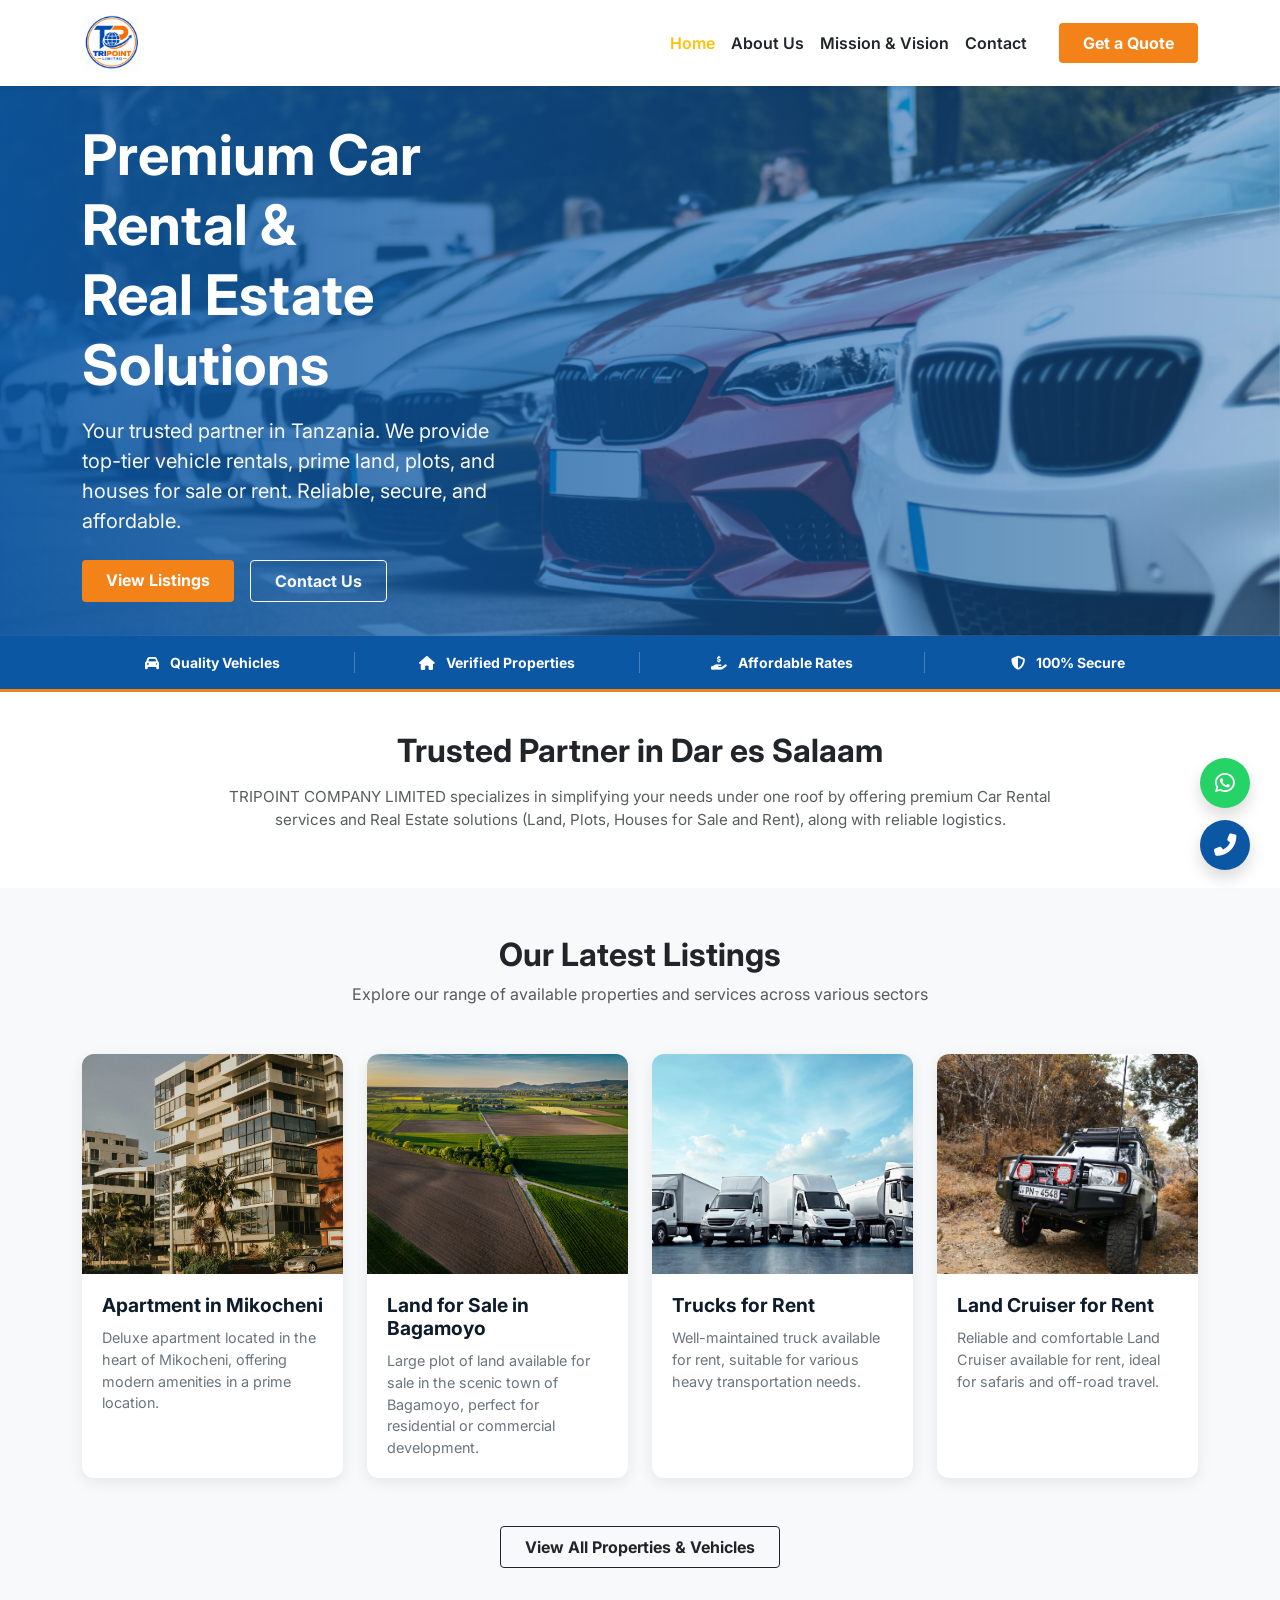
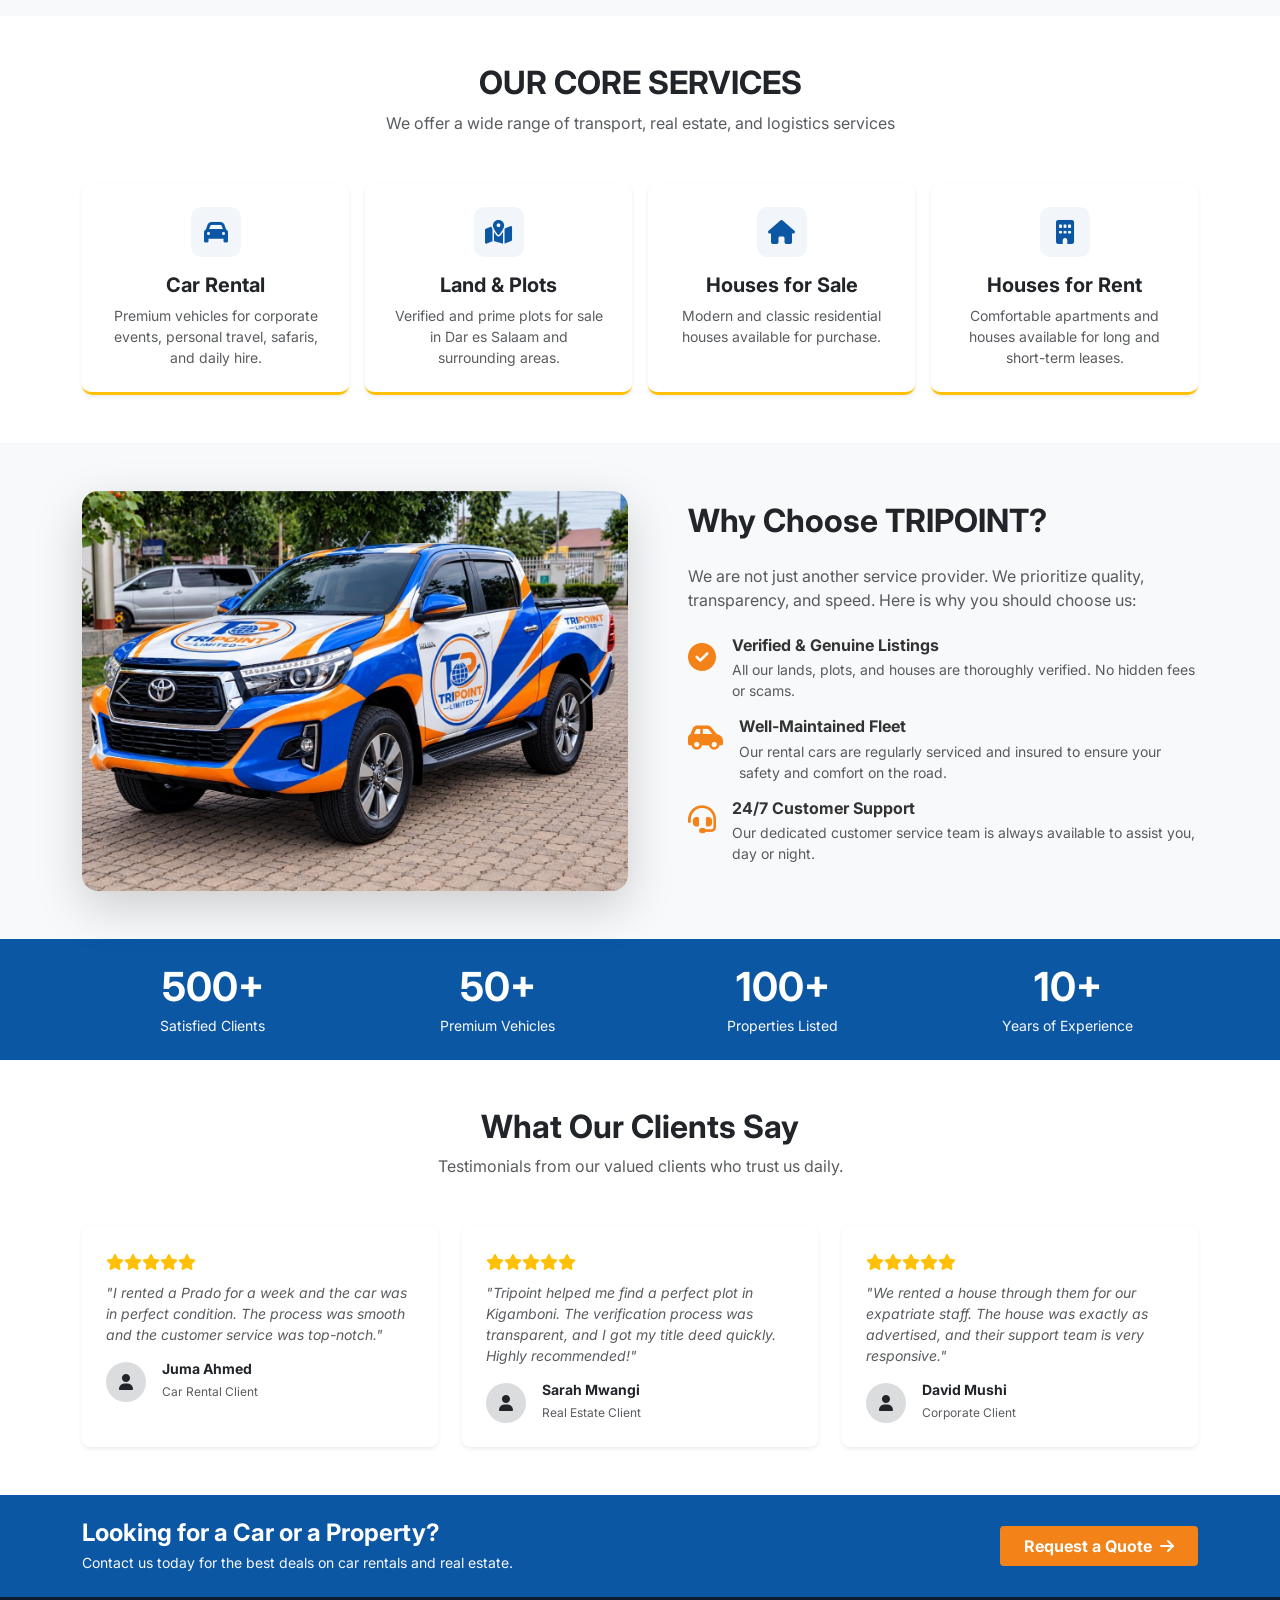
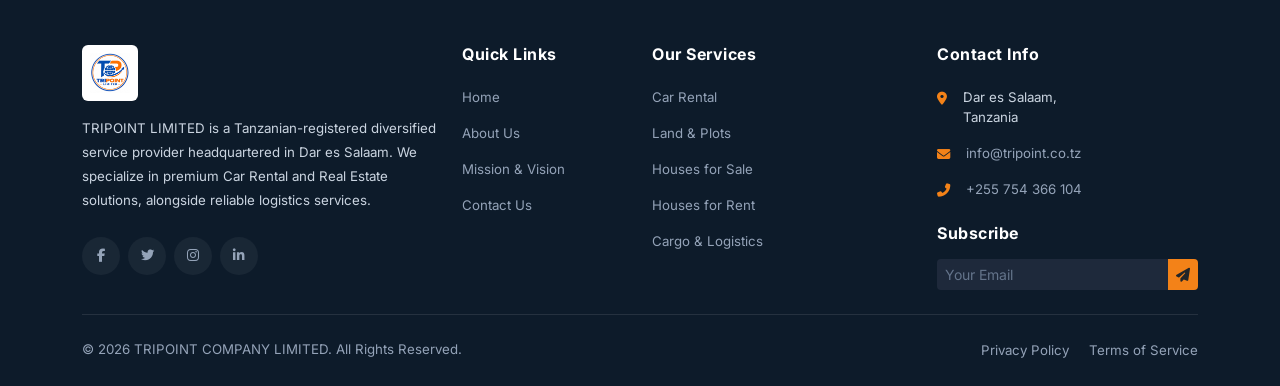
==== commit 6635d2d3: "last update" ====
--- a/index.html
+++ b/index.html
@@ -90,10 +90,16 @@
         <div id="heroCarousel" class="carousel slide carousel-fade position-absolute w-100 h-100" data-bs-ride="carousel" data-bs-interval="4000" style="top: 0; left: 0; z-index: 0;">
             <div class="carousel-inner h-100">
                 <div class="carousel-item active h-100">
-                    <img src="assets/images/images/img3.jpeg" class="d-block w-100 h-100" style="object-fit: cover;" alt="Car Rental" onerror="this.src='https://via.placeholder.com/1920x1080?text=Car+Rental'">
+                    <img src="assets/images/images/img18.jpeg" class="d-block w-100 h-100" style="object-fit: cover;" alt="Car Rental" onerror="this.src='https://via.placeholder.com/1920x1080?text=Car+Rental'">
                 </div>
                 <div class="carousel-item h-100">
-                    <img src="assets/images/images/img7.jpeg" class="d-block w-100 h-100" style="object-fit: cover;" alt="Real Estate Land" onerror="this.src='https://via.placeholder.com/1920x1080?text=Real+Estate'">
+                    <img src="assets/images/images/img15.jpeg" class="d-block w-100 h-100" style="object-fit: cover;" alt="Real Estate Land" onerror="this.src='https://via.placeholder.com/1920x1080?text=Real+Estate'">
+                </div>
+                <div class="carousel-item h-100">
+                    <img src="assets/images/images/img16.jpeg" class="d-block w-100 h-100" style="object-fit: cover;" alt="Real Estate Land" onerror="this.src='https://via.placeholder.com/1920x1080?text=Real+Estate'">
+                </div>
+                <div class="carousel-item h-100">
+                    <img src="assets/images/images/img12.jpeg" class="d-block w-100 h-100" style="object-fit: cover;" alt="Real Estate Land" onerror="this.src='https://via.placeholder.com/1920x1080?text=Real+Estate'">
                 </div>
                 <div class="carousel-item h-100">
                     <img src="assets/images/images/hero1.png" class="d-block w-100 h-100" style="object-fit: cover;" alt="Tripoint Overview" onerror="this.src='https://via.placeholder.com/1920x1080?text=Tripoint'">
